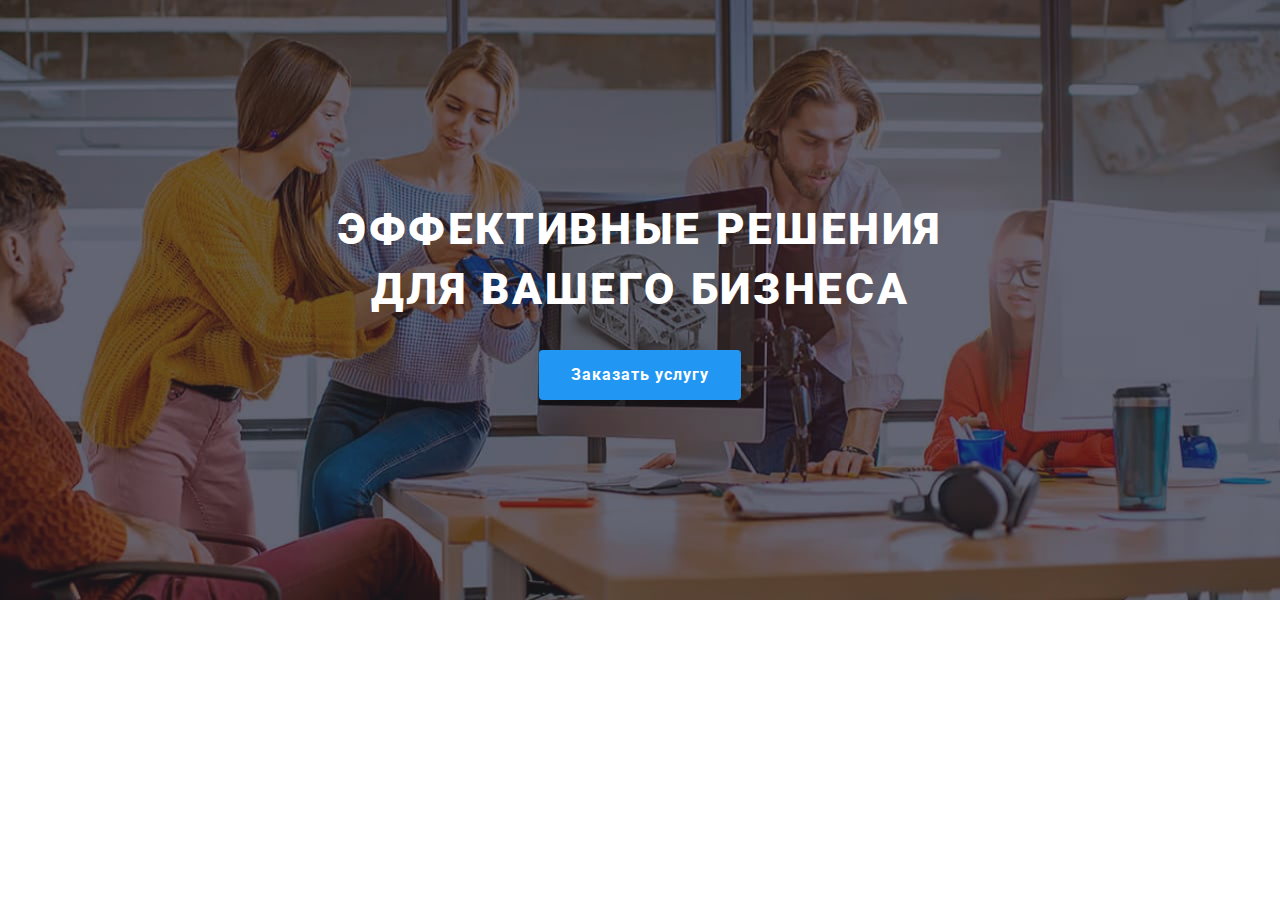
==== index.html @ 28ac63ce "completes adaptive hero coding and hero graphics" ====
<!DOCTYPE html>
<html lang="ru">
  <head>
    <meta charset="UTF-8" />
    <meta name="viewport" content="width=device-width, initial-scale=1.0" />
    <link rel="stylesheet" href="https://cdnjs.cloudflare.com/ajax/libs/modern-normalize/1.0.0/modern-normalize.min.css">
    <link rel="preconnect" href="https://fonts.gstatic.com">
    <link href="https://fonts.googleapis.com/css2?family=Raleway:wght@700&family=Roboto:wght@400;500;700;900&display=swap" rel="stylesheet"/>
    <link rel="stylesheet" href="https://cdnjs.cloudflare.com/ajax/libs/animate.css/4.1.1/animate.min.css" />
    <link rel="stylesheet" href="./css/main.min.css">
    <title>Главная</title>
  </head>
  <body>
    <!--Шапка сайта-->
<!--     <header class="header">
      <div class="container">
        <nav class="header__site-nav">
          <a class="logo-link link animate__bounceIn" href="./index.html" lang="en" aria-label="логотип кампании">Web<span
              class="header__logo">Studio</span>
          </a>
          <ul class="site-nav__list list">
            <li class="site-nav__item">
              <a class="site-nav__link link site-nav__link--current" href="./index.html">Студия</a>
            </li>
            <li class="site-nav__item">
              <a class="site-nav__link link" href="./portfolio.html">Портфолио</a>
            </li>
            <li class="site-nav__item">
              <a class="site-nav__link link" href="">Контакты</a>
            </li>
          </ul>
        </nav>
        <address class="header-address">
          <ul class="header-address__list list">
            <li class="header-address__item">
              <a class="header-address__link link" href="mailto:info@devstudio.com">
                <svg class="mail-icon" width="16px" height="12px">
                  <use href="./images/sprite.svg#icon-envelope"></use>
                </svg>
                info@devstudio.com
              </a>
            </li>
            <li class="header-address__item">
              <a class="header-address__link link" href="tel:+380961111111">
                <svg class="tel-icon" width="10px" height="16px">
                  <use href="./images/sprite.svg#icon-smartphone"></use>
                </svg>
                +38 096 111 11 11</a>
            </li>
          </ul>
        </address>
      </div>
    </header> -->
      <!--Уникальный контент-->
      <main>
        <!--Герой-->
          <section class="hero">
            <div class="container">
              <h1 class="hero__title">
                Эффективные решения для вашего бизнеса
              </h1>
              <button class="main__button" type="button" data-modal-open>Заказать услугу</button>
            </div>
          </section>
          <!--Наши особенности. Логический заголовок h2 потом убрать-->
<!--           <section class="our-features section">
          <div class="container">
            <h2 class="section__heading visually-hidden">Наши особенности</h2>
            <ul class="our-features-list list">
              <li class="our-features-list__item">
                <div class="our-features-list__icon">
                  <svg width="70px" height="70px">
                    <use href="./images/sprite.svg#icon-antenna"></use>
                </svg>
                </div>
                <h3 class="our-features-list__headline">
                  Внимание к деталям
                </h3>
                <p class="our-features-list__paragraph">
                  Идейные соображения, а также начало повседневной работы по формированию позиции.
                </p>
              </li>
              <li class="our-features-list__item">
                <div class="our-features-list__icon">
                  <svg width="70px" height="70px">
                    <use href="./images/sprite.svg#icon-clock"></use>
                </svg>
                </div>
                <h3 class="our-features-list__headline">
                  Пунктуальность
                </h3>
                <p class="our-features-list__paragraph">
                  Задача организации, в особенности же рамки и место обучения кадров влечет за собой.
                </p>
              </li>
              <li class="our-features-list__item">
                <div class="our-features-list__icon">
                  <svg width="70px" height="70px">
                    <use href="./images/sprite.svg#icon-diagram"></use>
                </svg>
                </div>
                <h3 class="our-features-list__headline">
                  Планирование
                </h3>
                <p class="our-features-list__paragraph">
                  Равным образом консультация с широким активом в значительной степени обуславливает.
                </p>
              </li>
              <li class="our-features-list__item">
                <div class="our-features-list__icon">
                  <svg width="70px" height="70px">
                    <use href="./images/sprite.svg#icon-astronaut"></use>
                </svg>
                </div>
                <h3 class="our-features-list__headline">
                  Современные технологии
                </h3>
                <p class="our-features-list__paragraph">
                  Значимость этих проблем настолько очевидна, что реализация плановых заданий.
                </p>
              </li>
            </ul>
          </div>
        </section> -->
        <!--Чем мы занимаеся-->
<!--         <section class="our-projects section">
          <div class="container">
            <h2 class="section__heading">
              Чем мы занимаемся
            </h2>
            <ul class="our-projects-list list">
              <li class="our-projects-list__item">
                <img class="our-projects-list__image img-responsive" src="./images/what-we-do/what-we-do-1.jpg"
                  alt="человек печатает на клавиатуре" width="370" height="294">
                  <h3 class="our-projects-list__headline">Десктопные приложения</h3>
              </li>
              <li class="our-projects-list__item">
                <img class="our-projects-list__image img-responsive" src="./images/what-we-do/what-we-do-2.jpg" alt="человек держит смартфон"
                  width="370" height="294">
                  <h3 class="our-projects-list__headline">Мобильные приложения</h3>
              </li>
              <li class="our-projects-list__item">
                <img class="our-projects-list__image img-responsive" src="./images/what-we-do/what-we-do-3.jpg" alt="человек держит планшет"
                  width="370" height="294">
                  <h3 class="our-projects-list__headline">Дизайнерские решения</h3>
              </li>
            </ul>
          </div>
        </section> -->
        <!--Наша команда-->
<!--         <section class="our-team section">
          <div class="container">
            <h2 class="section__heading">
              Наша команда
            </h2>
            <ul class="our-team-list list">
              <li class="our-team-list__item">
                <img class="our-team-list__image img-responsive" src="./images/our-team/img.jpg" alt="Первый член команды" width="270"
                  height="260">
                <h3 class="our-team-list__headline">
                  Игорь Демьяненко
                </h3>
                <p class="our-team-list__paragraph" lang="en">
                  Product Designer
                </p>
                <ul class="social-list list">
                  <li class="social-list__item">
                    <a class="social-list__link link" href="">
                      <svg class="social-list__image" width="20px" height="20px">
                      <use href="./images/sprite.svg#icon-instagram"></use>
                      </svg>
                    </a>
                  </li>
                  <li class="social-list__item">
                    <a class="social-list__link link" href="">
                      <svg class="social-list__image" width="20px" height="20px">
                        <use href="./images/sprite.svg#icon-twitter"></use>
                      </svg>
                    </a>
                  </li>
                  <li class="social-list__item">
                    <a class="social-list__link link" href="">
                      <svg class="social-list__image" width="20px" height="20px">
                        <use href="./images/sprite.svg#icon-facebook"></use>
                      </svg>
                    </a>
                  </li>
                  <li class="social-list__item">
                    <a class="social-list__link link" href="">
                      <svg class="social-list__image" width="20px" height="20px">
                        <use href="./images/sprite.svg#icon-linkedin"></use>
                      </svg>
                    </a>
                  </li>
                </ul>
              </li>
              <li class="our-team-list__item">
                <img class="our-team-list__image img-responsive" src="./images/our-team/img-1.jpg" alt="Второй член команды" width="270"
                  height="260">
                <h3 class="our-team-list__headline">
                  Ольга Репина
                </h3>
                <p class="our-team-list__paragraph" lang="en">
                  Frontend Developer
                </p>
                <ul class="social-list list">
                  <li class="social-list__item">
                    <a class="social-list__link link" href="">
                      <svg class="social-list__image" width="20px" height="20px">
                        <use href="./images/sprite.svg#icon-instagram"></use>
                      </svg>
                    </a>
                  </li>
                  <li class="social-list__item">
                    <a class="social-list__link link" href="">
                      <svg class="social-list__image" width="20px" height="20px">
                        <use href="./images/sprite.svg#icon-twitter"></use>
                      </svg>
                    </a>
                  </li>
                  <li class="social-list__item">
                    <a class="social-list__link link" href="">
                      <svg class="social-list__image" width="20px" height="20px">
                        <use href="./images/sprite.svg#icon-facebook"></use>
                      </svg>
                    </a>
                  </li>
                  <li class="social-list__item">
                    <a class="social-list__link link" href="">
                      <svg class="social-list__image" width="20px" height="20px">
                        <use href="./images/sprite.svg#icon-linkedin"></use>
                      </svg>
                    </a>
                  </li>
                </ul>
              </li>
              <li class="our-team-list__item">
                <img class="our-team-list__image img-responsive" src="./images/our-team/img-2.jpg" alt="Третий член команды" width="270"
                  height="260">
                <h3 class="our-team-list__headline">
                  Николай Тарасов
                </h3>
                <p class="our-team-list__paragraph" lang="en">
                  Marketing
                </p>
                <ul class="social-list list">
                  <li class="social-list__item">
                    <a class="social-list__link link" href="">
                      <svg class="social-list__image" width="20px" height="20px">
                        <use href="./images/sprite.svg#icon-instagram"></use>
                      </svg>
                    </a>
                  </li>
                  <li class="social-list__item">
                    <a class="social-list__link link" href="">
                      <svg class="social-list__image" width="20px" height="20px">
                        <use href="./images/sprite.svg#icon-twitter"></use>
                      </svg>
                    </a>
                  </li>
                  <li class="social-list__item">
                    <a class="social-list__link link" href="">
                      <svg class="social-list__image" width="20px" height="20px">
                        <use href="./images/sprite.svg#icon-facebook"></use>
                      </svg>
                    </a>
                  </li>
                  <li class="social-list__item">
                    <a class="social-list__link link" href="">
                      <svg class="social-list__image" width="20px" height="20px">
                        <use href="./images/sprite.svg#icon-linkedin"></use>
                      </svg>
                    </a>
                  </li>
                </ul>
              </li>
              <li class="our-team-list__item">
                <img class="our-team-list__image img-responsive" src="./images/our-team/img-3.jpg" alt="Четвертый член команды" width="270"
                  height="260">
                <h3 class="our-team-list__headline">
                  Михаил Ермаков
                </h3>
                <p class="our-team-list__paragraph" lang="en">
                  UI Designer
                </p>
                <ul class="social-list list">
                  <li class="social-list__item">
                    <a class="social-list__link link" href="">
                      <svg class="social-list__image" width="20px" height="20px">
                      <use href="./images/sprite.svg#icon-instagram"></use>
                      </svg>
                    </a>
                  </li>
                  <li class="social-list__item">
                    <a class="social-list__link link" href="">
                      <svg class="social-list__image" width="20px" height="20px">
                        <use href="./images/sprite.svg#icon-twitter"></use>
                      </svg>
                    </a>
                  </li>
                  <li class="social-list__item">
                    <a class="social-list__link link" href="">
                      <svg class="social-list__image" width="20px" height="20px">
                        <use href="./images/sprite.svg#icon-facebook"></use>
                      </svg>
                    </a>
                  </li>
                  <li class="social-list__item">
                    <a class="social-list__link link" href="">
                      <svg class="social-list__image" width="20px" height="20px">
                        <use href="./images/sprite.svg#icon-linkedin"></use>
                      </svg>
                    </a>
                  </li>
                </ul>
              </li>
            </ul>
          </div>
        </section> -->
        <!-- our-clients -->
<!--         <section class="our-clients section">
          <div class="container">
            <h2 class="section__heading">Постоянные клиенты</h2>
            <ul class="our-clients-list list">
            <li class="our-clients-list__item">
              <a class="our-clients-item__link link" href="">
                <svg class="our-clients-item__logo" width="44px" height="49px">
                  <use href="./images/sprite.svg#icon-logo-yaco"></use>
                </svg>
              </a>
            </li>
            <li class="our-clients-list__item">
              <a class="our-clients-item__link link" href="">
                <svg class="our-clients-item__logo" width="40px" height="52px">
                  <use href="./images/sprite.svg#icon-logo-company-tagline-here"></use>
                </svg>
              </a>
            </li>
            <li class="our-clients-list__item">
              <a class="our-clients-item__link link" href="">
                <svg class="our-clients-item__logo" width="41px" height="43px">
                  <use href="./images/sprite.svg#icon-logo-company"></use>
                </svg>
              </a>
            </li>
            <li class="our-clients-list__item">
              <a class="our-clients-item__link link" href="">
                <svg class="our-clients-item__logo" width="80px" height="42px">
                  <use href="./images/sprite.svg#icon-logo-foster-peters"></use>
                </svg>
              </a>
            </li>
            <li class="our-clients-item">
              <a class="our-clients-item__link link" href="">
                <svg class="our-clients-item__logo" width="59px" height="47px">
                  <use href="./images/sprite.svg#icon-logo-brand"></use>
                </svg>
              </a>
            </li>
            <li class="our-clients-item">
              <a class="our-clients-item__link link" href="">
                <svg class="our-clients-item__logo" width="88px" height="45px">
                  <use href="./images/sprite.svg#icon-logo-company-tag-line"></use>
                </svg>
              </a>
            </li>
            </ul>
          </div>
        </section> -->
      </main>
      <!--Подвал сайта-->
<!--       <footer class="footer">
        <div class="container">
          <div class="address-box">
            <a class="logo-link link" href="./" lang="en" aria-label="логотип кампании">Web<span class="footer__logo">Studio</span>
            </a>
            <address class="footer__address">
              <ul class="footer-list list">
                <li class="footer-list__item">
                  <a class="footer-list__link street link" href="https://goo.gl/maps/yxL3MHrEy7Q6VwSg8" target="_blank"
                    rel="noreferrer noopener">г. Киев, пр-т Леси Украинки,
                    26</a>
                </li>
                <li class="footer-list__item">
                  <a class="footer-list__link link" href="mailto:info@devstudio.com">info@devstudio.com</a>
                </li>
                <li class="footer-list__item">
                  <a class="footer-list__link link" href="tel:+380961111111">+38 096 111 11 11</a>
                </li>
              </ul>
            </address>
          </div>
          <div class="social-box">
            <p class="footer-paragraph">Присоединяйтесь</p>
            <ul class="social-list list">
              <li class="social-list__item">
                <a class="social-list__link link" href="">
                  <svg class="social-list__image" width="20px" height="20px">
                    <use href="./images/sprite.svg#icon-instagram"></use>
                  </svg>
                </a>
              </li>
              <li class="social-list__item">
                <a class="social-list__link link" href="">
                  <svg class="social-list__image" width="20px" height="20px">
                    <use href="./images/sprite.svg#icon-twitter"></use>
                  </svg>
                </a>
              </li>
              <li class="social-list__item">
                <a class="social-list__link link" href="">
                  <svg class="social-list__image" width="20px" height="20px">
                    <use href="./images/sprite.svg#icon-facebook"></use>
                  </svg>
                </a>
              </li>
              <li class="social-list__item">
                <a class="social-list__link link" href="">
                  <svg class="social-list__image" width="20px" height="20px">
                    <use href="./images/sprite.svg#icon-linkedin"></use>
                  </svg>
                </a>
              </li>
            </ul>
          </div>
          <form class="footer-form">
            <p class="footer-form__paragraph">Подпишитесь на рассылку</p>
            <div class="footer-box">
              <input type="email" name="email" id="subscription-email" class="footer-box__e-mail" placeholder="E-mail" autocomplete="off">
              <button type="submit" class="footer-box__button">Подписаться
                <svg class="footer-box__icon" width="24px" height="24px">
                  <use href="./images/sprite.svg#icon-icon-send"></use>
                </svg>
              </button>
            </div>
          </form>
        </div>
      </footer> -->
      <!-- positioned element -->
<!--       <div class="backdrop backdrop--is-hidden" data-modal>
        <div class="modal">
          <form class="modal-form js-speaker-form">
            <p class="modal-form__paragraph">Оставьте свои данные, мы вам перезвоним</p>
            <div class="modal-form__field">
              <label for="name">Имя</label>
              <input class="modal-form__input" type="text" name="name" id="name" autocomplete="off">
              <svg class="modal-form__icon" width="18px" height="18px">
                <use href="./images/sprite.svg#icon-person"></use>
              </svg>
            </div>
            <div class="modal-form__field">
              <label for="tel">Телефон</label>
              <input class="modal-form__input" type="tel" name="tel" id="tel" autocomplete="off">
              <svg class="modal-form__icon" width="18px" height="18px">
                <use href="./images/sprite.svg#icon-phone"></use>
              </svg>
            </div>
            <div class="modal-form__field">
              <label for="order-email">Почта</label>
              <input class="modal-form__input" type="email" name="email" id="order-email" autocomplete="off">
              <svg class="modal-form__icon" width="18px" height="18px">
                <use href="./images/sprite.svg#icon-email"></use>
              </svg>
            </div>
            <div class="modal-form__field">
              <label for="comment">Комментарий</label>
              <textarea class="modal-form__input" name="comment" id="comment" placeholder="Введите текст"></textarea>
            </div>
            <div class="modal-form__checkbox-field">
              <input class="modal-form__policy-field visually-hidden" type="checkbox" value="accept-policy" id="policy" name="policy">
              <label class="modal-form__policy-label" for="policy">Соглашаюсь с рассылкой и принимаю <a class="modal-form__policy-link link" href="">Условия договора</a>
              </label>
            </div>
            <button class="main__button" type="submit">Отправить</button>
          </form>
          <button type="button" class="modal__close-button" data-modal-close>
            <svg class="modal__close-icon" width="11px" height="11px">
              <use href="./images/sprite.svg#icon-close"></use>
            </svg>
          </button>
        </div>
      </div> -->
      <!-- js script -->
<!--       <script src="./js/modal.js"></script>
      <script src="./js/speaker.js"></script> -->
  </body>
</html>
---- css/main.min.css ----
.visually-hidden{position:absolute;width:1px;height:1px;margin:-1px;border:0;padding:0;white-space:nowrap;clip-path:inset(100%);clip:rect(0 0 0 0);overflow:hidden}body{background-color:#fff;color:#212121;font-family:Roboto,sans-serif;letter-spacing:0.03em}h1,h2,h3,h4,h5,h6{margin:0}p{margin:0}.list{list-style:none;margin:0;padding:0}.link{display:block;text-decoration:none;font-style:normal}.img-responsive{display:block}.container{min-width:320px;padding:0px 15px}@media screen and (min-width: 480px){.container{width:480px;margin:0 auto}}@media screen and (min-width: 768px){.container{width:768px}}@media screen and (min-width: 1200px){.container{width:1200px}}.section{padding-top:94px;padding-bottom:94px}.section__heading{text-align:center;font-weight:700;font-size:36px;line-height:1.16;margin-bottom:50px}.logo-link{font-family:Raleway,sans-serif;font-weight:700;font-size:26px;line-height:1.19;margin-right:93px;color:#2196f3}.social-list{display:flex;justify-content:space-between;padding-right:32px;padding-bottom:30px;padding-left:32px}.social-list__link{display:flex;width:44px;height:44px;align-items:center;justify-content:center;border-radius:50%;transition:250ms cubic-bezier(0.4, 0, 0.2, 1)}.social-list__link:hover,.social-list__link :focus{background-color:#2196f3}.social-list__image{width:20px;height:20px;fill:#afb1b8;transition:250ms cubic-bezier(0.4, 0, 0.2, 1)}.social-list__link:hover .social-list__image,.social-list__link:hover .social-list__image{fill:#fff}.main__button{border:transparent;border-radius:4px;padding:10px 32px;min-width:200px;box-shadow:0px 4px 4px rgba(0,0,0,0.15);background-color:#2196f3;color:#fff;font-style:normal;font-weight:700;font-size:16px;line-height:1.88;letter-spacing:0.06em}.backdrop{position:fixed;top:0;left:0;width:100%;height:100%;background:rgba(0,0,0,0.2);transition:250ms cubic-bezier(0.4, 0, 0.2, 1)}.backdrop--is-hidden{opacity:0;pointer-events:none}.modal{position:absolute;top:50%;left:50%;transform-origin:top right;transform:translate(-50%, -50%) scale(1) rotate(360deg);max-height:581px;box-shadow:0px 1px 3px rgba(0,0,0,0.12),0px 1px 1px rgba(0,0,0,0.14),0px 2px 1px rgba(0,0,0,0.2);border-radius:4px;background-color:#fff;display:flex;align-items:flex-start;justify-content:flex-end;transition:250ms cubic-bezier(0.4, 0, 0.2, 1)}.backdrop--is-hidden .modal{transform:translate(-50%, -50%) scale(0.3)}.modal__close-button{width:30px;height:30px;border-radius:50%;border:1px solid rgba(0,0,0,0.1);background-color:#fff;padding:5px;margin-top:7px;margin-right:8px;position:absolute}.modal-form{padding:40px;text-align:center}.modal-form__paragraph{width:448px;font-weight:700;font-size:20px;line-height:1.15;margin-bottom:12px}.modal-form__field{position:relative;display:flex;flex-direction:column;margin-bottom:10px;font-size:12px;line-height:1.17;letter-spacing:0.01em;color:#757575;text-align:left}.modal-form__field textarea{width:448px;height:127px}.modal-form__field label{margin-bottom:4px}.modal-form__icon{position:absolute;bottom:0;left:0;transform:translateY(-12px) translateX(12px)}.modal-form__input:focus-within+.modal-form__icon,.modal-form__input:hover+.modal-form__icon{fill:#2196f3;transition:250ms cubic-bezier(0.4, 0, 0.2, 1)}.modal-form__input{border:1px solid rgba(33,33,33,0.2);border-radius:4px;resize:none;min-height:40px;font-size:14px;line-height:1.14;letter-spacing:0.01em;padding:12px 12px;padding-left:42px;outline:none}.modal-form__input:focus-within,.modal-form__input:hover{border:1px solid #2196f3;transition:250ms cubic-bezier(0.4, 0, 0.2, 1)}.modal-form__input:last-child{padding:12px 16px}.modal-form__policy-link{font-size:14px;line-height:1.71;color:#2196f3;text-decoration:underline;text-decoration-skip-ink:none;display:inline-block}.modal-form__checkbox-field{margin-bottom:30px}.modal-form__checkbox-field label{font-size:14px;line-height:1.71px;letter-spacing:0.03em;color:#757575}.modal__close-button{transition:250ms cubic-bezier(0.4, 0, 0.2, 1)}.modal__close-button:hover,.modal__close-button:focus{fill:#2196f3}.modal-form__policy-label::before{content:"";display:inline-block;width:16px;height:15px;margin-right:7px;border:2px solid #212121;border-radius:4px;transition:250ms cubic-bezier(0.4, 0, 0.2, 1)}.modal-form__policy-field:checked+.modal-form__policy-label::before{background-image:url(../images/modal/tick-icon.svg);background-color:#2196f3;border-color:#2196f3}.header{border-bottom:1px solid #ececec}.header .container,.header__site-nav{display:flex;align-items:center}.header__logo{color:#000000}.site-nav{display:flex;align-items:center}.site-nav__list{display:flex;align-items:center}.site-nav__item:not(:last-child){margin-right:50px;position:relative}.site-nav__link{padding-top:32px;padding-bottom:32px;color:#212121;font-weight:500;font-size:14px;line-height:1.14;letter-spacing:0.02em;transition:250ms cubic-bezier(0.4, 0, 0.2, 1)}.site-nav__link:hover,.site-nav__link:focus{color:#2196f3}.site-nav__link--current{color:#2196f3}.site-nav__link--current::after{position:absolute;bottom:-1px;display:flex;content:"";width:100%;height:4px;background-color:#2196f3;border-radius:2px}.header-address{margin-left:auto}.header-address__list{display:flex;align-items:center}.header-address__item:not(:last-child){margin-right:50px}.header-address__link{padding-top:32px;padding-bottom:32px;display:flex;align-items:center;color:#757575;font-weight:500;font-size:14px;line-height:1.14;letter-spacing:0.02em;transition:250ms cubic-bezier(0.4, 0, 0.2, 1)}.header-address__link:hover,.header-address__link:focus{color:#2196f3}.mail-icon{width:16px;height:12px;margin-right:10px;fill:currentColor}.tel-icon{width:10px;height:16px;margin-right:10px;fill:currentColor}.footer{background-color:#2f303a;padding:60px 0px}.footer>.container{display:flex;align-items:baseline}.footer__logo{color:#fff}.footer .logo-link{color:#2196f3;margin-bottom:20px}.footer-list{margin-right:70px}.footer-list__item{color:#fff}.footer-list__item:not(:last-child){margin-bottom:9px}.footer-list__link{color:rgba(255,255,255,0.6);font-size:14px;line-height:1.71;transition:250ms cubic-bezier(0.4, 0, 0.2, 1)}.footer-list__link.street{color:#fff}.footer-list__link:hover,.footer-list__link:focus{color:#2196f3}.footer-paragraph{font-weight:700;font-size:14px;line-height:1.14;text-transform:uppercase;margin-bottom:20px;color:#fff}.footer-box{display:flex;flex-direction:row}.footer-box__e-mail{line-height:1.25;letter-spacing:0.03em;width:358px;padding-top:15px;padding-bottom:15px;padding-left:16px;border:1px solid rgba(255,255,255,0.3);border-radius:4px;background-color:transparent;margin-right:12px}.footer-box__button{display:inline-flex;align-items:center;font-weight:bold;font-size:16px;line-height:1.88;text-align:center;letter-spacing:0.06em;color:#fff;background-color:#2196f3;box-shadow:0px 4px 4px rgba(0,0,0,0.15);border-radius:4px;border:1px solid transparent;padding:10px 28px}.footer-box__icon{margin-left:10px}.footer-form input[placeholder="E-mail"],.footer-form input::placeholder{font-weight:400;font-size:16px;color:rgba(255,255,255,0.6)}.footer-form__paragraph{font-weight:700;font-size:14px;line-height:1.14;text-transform:uppercase;color:#fff;margin-bottom:20px}.social-box .social-list{padding:0;margin-right:93px}.social-box .social-list .social-list__image{fill:#fff}.social-list__link{background-color:rgba(255,255,255,0.1);transition:250ms cubic-bezier(0.4, 0, 0.2, 1)}.social-list__link:hover,.social-list__link:focus{background-color:#2196f3}.social-list__item:not(:last-child){margin-right:10px}.hero{text-align:center;background-color:#fff;background-repeat:no-repeat;background-position:center top}.hero__title{margin:auto;margin-bottom:30px;color:#fff;font-weight:900;letter-spacing:0.06em;text-transform:uppercase}@media screen and (min-width: 320px) and (max-width: 1200px){.hero{padding-top:118px;padding-bottom:118px}.hero__title{font-size:26px;line-height:1.62;max-width:360px}}@media screen and (min-width: 320px) and (max-width: 768px){.hero{background-image:linear-gradient(rgba(47,48,58,0.4), rgba(47,48,58,0.4)),url("../images/hero/hero-mobile.jpg");background-size:480px 400px}}@media screen and (min-device-pixel-ratio: 2) and (min-width: 320px) and (max-width: 768px), screen and (min-resolution: 192dpi) and (min-width: 320px) and (max-width: 768px), screen and (min-resolution: 2dppx) and (min-width: 320px) and (max-width: 768px){.hero{background-image:linear-gradient(rgba(47,48,58,0.4), rgba(47,48,58,0.4)),url("../images/hero/hero-mobile@2x.jpg")}}@media screen and (min-width: 768px){.hero{background-image:linear-gradient(rgba(47,48,58,0.4), rgba(47,48,58,0.4)),url("../images/hero/hero-tablet.jpg");background-size:768px 400px}}@media screen and (min-device-pixel-ratio: 2) and (min-width: 768px), screen and (min-resolution: 192dpi) and (min-width: 768px), screen and (min-resolution: 2dppx) and (min-width: 768px){.hero{background-image:linear-gradient(rgba(47,48,58,0.4), rgba(47,48,58,0.4)),url("../images/hero/hero-tablet@2x.jpg")}}@media screen and (min-width: 1200px){.hero{background-image:linear-gradient(rgba(47,48,58,0.4), rgba(47,48,58,0.4)),url("../images/hero/hero-desktop.jpg");background-size:1600px 600px}}@media screen and (min-device-pixel-ratio: 2) and (min-width: 1200px), screen and (min-resolution: 192dpi) and (min-width: 1200px), screen and (min-resolution: 2dppx) and (min-width: 1200px){.hero{background-image:linear-gradient(rgba(47,48,58,0.4), rgba(47,48,58,0.4)),url("../images/hero/hero-desktop@2x.jpg")}}@media screen and (min-width: 1200px){.hero{padding-top:200px;padding-bottom:200px}.hero__title{font-size:44px;line-height:1.36;max-width:696px}}.our-features{padding-bottom:0px}.our-features-list{display:flex}.our-features-list__headline{font-weight:700;font-size:14px;line-height:1.14;text-transform:uppercase;margin-bottom:10px}.our-features-list__paragraph{color:#757575;font-size:14px;line-height:1.71}.our-features-list__item{flex-basis:calc(100% / 3)}.our-features-list__item:not(:last-child){margin-right:30px}.our-features-list__icon{margin-bottom:30px;padding:25px 100px;background-color:#f5f4fa;border-radius:4px}.our-projects-list{display:flex}.our-projects-list__image{flex-basis:calc(100% / 3)}.our-projects-list__item{position:relative}.our-projects-list__item:not(:nth-child(3n)){margin-right:30px}.our-projects-list__headline{font-weight:700;font-size:14px;line-height:1.14;text-transform:uppercase;color:#fff;position:absolute;bottom:0;background-color:rgba(47,48,58,0.8);width:370px;padding-top:27px;padding-bottom:27px;text-align:center}.our-team.section{background-color:#f5f4fa}.our-team-list{display:flex}.our-team-list__headline{text-align:center;margin-bottom:10px;font-weight:500;font-size:16px;line-height:1.19}.our-team-list__item{box-shadow:0px 1px 3px rgba(0,0,0,0.12),0px 1px 1px rgba(0,0,0,0.14),0px 2px 1px rgba(0,0,0,0.2);border-radius:0px 0px 4px 4px;background-color:#fff}.our-team-list__item:not(:nth-child(4n)){margin-right:30px;width:270px}.our-team-list__image{width:270px;margin-bottom:30px}.our-team-list__paragraph{text-align:center;margin-bottom:30px;font-size:16px;line-height:1.19}.our-clients-list{display:flex;justify-content:space-between}.our-clients-item__link{display:flex;width:170px;height:90px;justify-content:center;align-items:center;color:#afb1b8;border:1px solid #afb1b8;border-radius:4px;transition:250ms cubic-bezier(0.4, 0, 0.2, 1)}.our-clients-item__link:hover,.our-clients-item__link:focus{fill:#2196f3;border-color:#2196f3}.our-clients-item__logo{display:block;fill:currentColor;transition:250ms cubic-bezier(0.4, 0, 0.2, 1)}.our-clients-item__link:hover .our-clients-item__logo,.our-clients-item__link:focus .our-clients-item__logo{fill:#2196f3;border-color:#2196f3}
/*# sourceMappingURL=main.min.css.map */
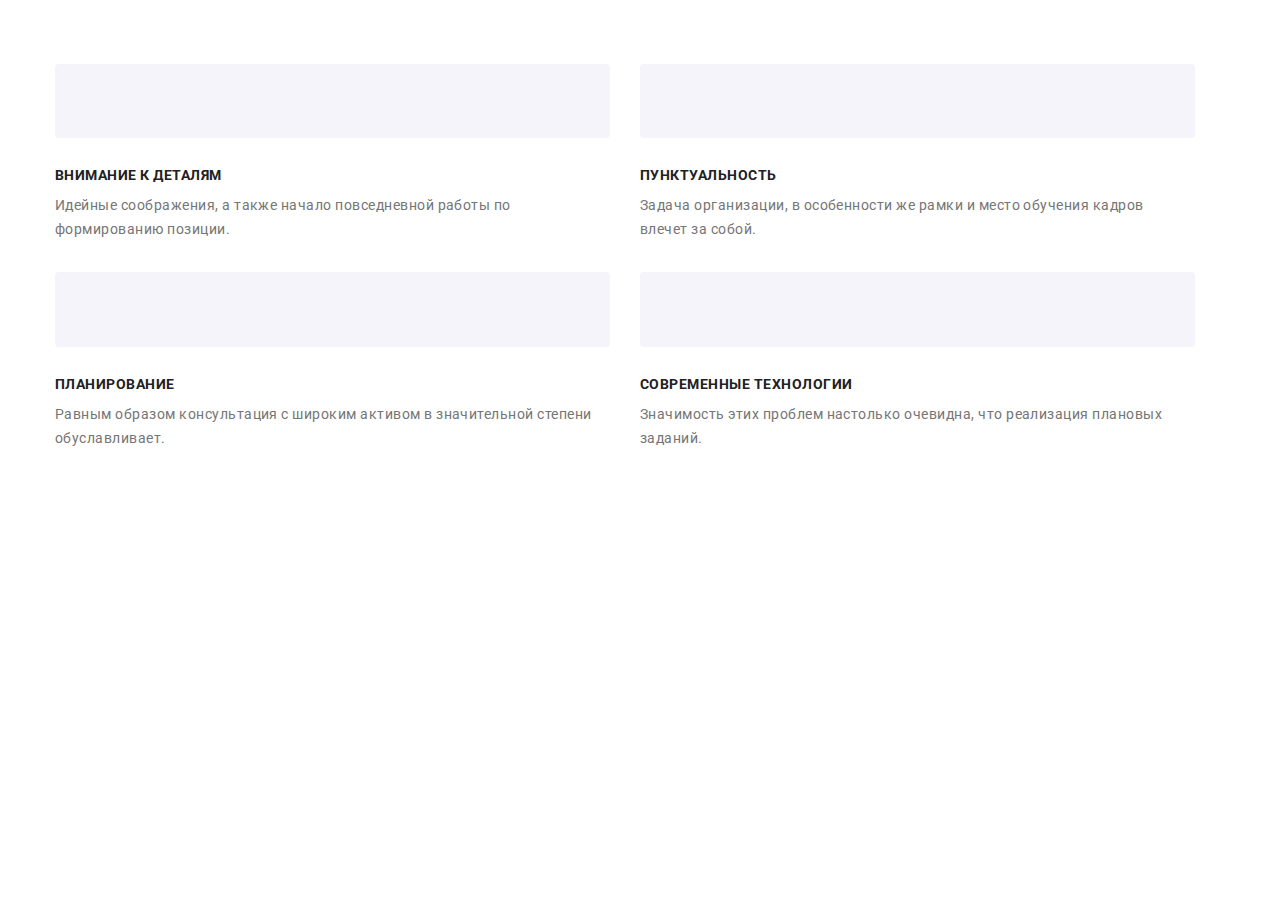
==== commit 03eae04b: "completes our-features mobile and tablet" ====
--- a/index.html
+++ b/index.html
@@ -54,16 +54,16 @@
       <!--Уникальный контент-->
       <main>
         <!--Герой-->
-          <section class="hero">
+<!--           <section class="hero">
             <div class="container">
               <h1 class="hero__title">
                 Эффективные решения для вашего бизнеса
               </h1>
               <button class="main__button" type="button" data-modal-open>Заказать услугу</button>
             </div>
-          </section>
+          </section> -->
           <!--Наши особенности. Логический заголовок h2 потом убрать-->
-<!--           <section class="our-features section">
+          <section class="our-features section">
           <div class="container">
             <h2 class="section__heading visually-hidden">Наши особенности</h2>
             <ul class="our-features-list list">
@@ -121,7 +121,7 @@
               </li>
             </ul>
           </div>
-        </section> -->
+        </section>
         <!--Чем мы занимаеся-->
 <!--         <section class="our-projects section">
           <div class="container">
--- a/css/main.min.css
+++ b/css/main.min.css
@@ -1,2 +1,2 @@
-.visually-hidden{position:absolute;width:1px;height:1px;margin:-1px;border:0;padding:0;white-space:nowrap;clip-path:inset(100%);clip:rect(0 0 0 0);overflow:hidden}body{background-color:#fff;color:#212121;font-family:Roboto,sans-serif;letter-spacing:0.03em}h1,h2,h3,h4,h5,h6{margin:0}p{margin:0}.list{list-style:none;margin:0;padding:0}.link{display:block;text-decoration:none;font-style:normal}.img-responsive{display:block}.container{min-width:320px;padding:0px 15px}@media screen and (min-width: 480px){.container{width:480px;margin:0 auto}}@media screen and (min-width: 768px){.container{width:768px}}@media screen and (min-width: 1200px){.container{width:1200px}}.section{padding-top:94px;padding-bottom:94px}.section__heading{text-align:center;font-weight:700;font-size:36px;line-height:1.16;margin-bottom:50px}.logo-link{font-family:Raleway,sans-serif;font-weight:700;font-size:26px;line-height:1.19;margin-right:93px;color:#2196f3}.social-list{display:flex;justify-content:space-between;padding-right:32px;padding-bottom:30px;padding-left:32px}.social-list__link{display:flex;width:44px;height:44px;align-items:center;justify-content:center;border-radius:50%;transition:250ms cubic-bezier(0.4, 0, 0.2, 1)}.social-list__link:hover,.social-list__link :focus{background-color:#2196f3}.social-list__image{width:20px;height:20px;fill:#afb1b8;transition:250ms cubic-bezier(0.4, 0, 0.2, 1)}.social-list__link:hover .social-list__image,.social-list__link:hover .social-list__image{fill:#fff}.main__button{border:transparent;border-radius:4px;padding:10px 32px;min-width:200px;box-shadow:0px 4px 4px rgba(0,0,0,0.15);background-color:#2196f3;color:#fff;font-style:normal;font-weight:700;font-size:16px;line-height:1.88;letter-spacing:0.06em}.backdrop{position:fixed;top:0;left:0;width:100%;height:100%;background:rgba(0,0,0,0.2);transition:250ms cubic-bezier(0.4, 0, 0.2, 1)}.backdrop--is-hidden{opacity:0;pointer-events:none}.modal{position:absolute;top:50%;left:50%;transform-origin:top right;transform:translate(-50%, -50%) scale(1) rotate(360deg);max-height:581px;box-shadow:0px 1px 3px rgba(0,0,0,0.12),0px 1px 1px rgba(0,0,0,0.14),0px 2px 1px rgba(0,0,0,0.2);border-radius:4px;background-color:#fff;display:flex;align-items:flex-start;justify-content:flex-end;transition:250ms cubic-bezier(0.4, 0, 0.2, 1)}.backdrop--is-hidden .modal{transform:translate(-50%, -50%) scale(0.3)}.modal__close-button{width:30px;height:30px;border-radius:50%;border:1px solid rgba(0,0,0,0.1);background-color:#fff;padding:5px;margin-top:7px;margin-right:8px;position:absolute}.modal-form{padding:40px;text-align:center}.modal-form__paragraph{width:448px;font-weight:700;font-size:20px;line-height:1.15;margin-bottom:12px}.modal-form__field{position:relative;display:flex;flex-direction:column;margin-bottom:10px;font-size:12px;line-height:1.17;letter-spacing:0.01em;color:#757575;text-align:left}.modal-form__field textarea{width:448px;height:127px}.modal-form__field label{margin-bottom:4px}.modal-form__icon{position:absolute;bottom:0;left:0;transform:translateY(-12px) translateX(12px)}.modal-form__input:focus-within+.modal-form__icon,.modal-form__input:hover+.modal-form__icon{fill:#2196f3;transition:250ms cubic-bezier(0.4, 0, 0.2, 1)}.modal-form__input{border:1px solid rgba(33,33,33,0.2);border-radius:4px;resize:none;min-height:40px;font-size:14px;line-height:1.14;letter-spacing:0.01em;padding:12px 12px;padding-left:42px;outline:none}.modal-form__input:focus-within,.modal-form__input:hover{border:1px solid #2196f3;transition:250ms cubic-bezier(0.4, 0, 0.2, 1)}.modal-form__input:last-child{padding:12px 16px}.modal-form__policy-link{font-size:14px;line-height:1.71;color:#2196f3;text-decoration:underline;text-decoration-skip-ink:none;display:inline-block}.modal-form__checkbox-field{margin-bottom:30px}.modal-form__checkbox-field label{font-size:14px;line-height:1.71px;letter-spacing:0.03em;color:#757575}.modal__close-button{transition:250ms cubic-bezier(0.4, 0, 0.2, 1)}.modal__close-button:hover,.modal__close-button:focus{fill:#2196f3}.modal-form__policy-label::before{content:"";display:inline-block;width:16px;height:15px;margin-right:7px;border:2px solid #212121;border-radius:4px;transition:250ms cubic-bezier(0.4, 0, 0.2, 1)}.modal-form__policy-field:checked+.modal-form__policy-label::before{background-image:url(../images/modal/tick-icon.svg);background-color:#2196f3;border-color:#2196f3}.header{border-bottom:1px solid #ececec}.header .container,.header__site-nav{display:flex;align-items:center}.header__logo{color:#000000}.site-nav{display:flex;align-items:center}.site-nav__list{display:flex;align-items:center}.site-nav__item:not(:last-child){margin-right:50px;position:relative}.site-nav__link{padding-top:32px;padding-bottom:32px;color:#212121;font-weight:500;font-size:14px;line-height:1.14;letter-spacing:0.02em;transition:250ms cubic-bezier(0.4, 0, 0.2, 1)}.site-nav__link:hover,.site-nav__link:focus{color:#2196f3}.site-nav__link--current{color:#2196f3}.site-nav__link--current::after{position:absolute;bottom:-1px;display:flex;content:"";width:100%;height:4px;background-color:#2196f3;border-radius:2px}.header-address{margin-left:auto}.header-address__list{display:flex;align-items:center}.header-address__item:not(:last-child){margin-right:50px}.header-address__link{padding-top:32px;padding-bottom:32px;display:flex;align-items:center;color:#757575;font-weight:500;font-size:14px;line-height:1.14;letter-spacing:0.02em;transition:250ms cubic-bezier(0.4, 0, 0.2, 1)}.header-address__link:hover,.header-address__link:focus{color:#2196f3}.mail-icon{width:16px;height:12px;margin-right:10px;fill:currentColor}.tel-icon{width:10px;height:16px;margin-right:10px;fill:currentColor}.footer{background-color:#2f303a;padding:60px 0px}.footer>.container{display:flex;align-items:baseline}.footer__logo{color:#fff}.footer .logo-link{color:#2196f3;margin-bottom:20px}.footer-list{margin-right:70px}.footer-list__item{color:#fff}.footer-list__item:not(:last-child){margin-bottom:9px}.footer-list__link{color:rgba(255,255,255,0.6);font-size:14px;line-height:1.71;transition:250ms cubic-bezier(0.4, 0, 0.2, 1)}.footer-list__link.street{color:#fff}.footer-list__link:hover,.footer-list__link:focus{color:#2196f3}.footer-paragraph{font-weight:700;font-size:14px;line-height:1.14;text-transform:uppercase;margin-bottom:20px;color:#fff}.footer-box{display:flex;flex-direction:row}.footer-box__e-mail{line-height:1.25;letter-spacing:0.03em;width:358px;padding-top:15px;padding-bottom:15px;padding-left:16px;border:1px solid rgba(255,255,255,0.3);border-radius:4px;background-color:transparent;margin-right:12px}.footer-box__button{display:inline-flex;align-items:center;font-weight:bold;font-size:16px;line-height:1.88;text-align:center;letter-spacing:0.06em;color:#fff;background-color:#2196f3;box-shadow:0px 4px 4px rgba(0,0,0,0.15);border-radius:4px;border:1px solid transparent;padding:10px 28px}.footer-box__icon{margin-left:10px}.footer-form input[placeholder="E-mail"],.footer-form input::placeholder{font-weight:400;font-size:16px;color:rgba(255,255,255,0.6)}.footer-form__paragraph{font-weight:700;font-size:14px;line-height:1.14;text-transform:uppercase;color:#fff;margin-bottom:20px}.social-box .social-list{padding:0;margin-right:93px}.social-box .social-list .social-list__image{fill:#fff}.social-list__link{background-color:rgba(255,255,255,0.1);transition:250ms cubic-bezier(0.4, 0, 0.2, 1)}.social-list__link:hover,.social-list__link:focus{background-color:#2196f3}.social-list__item:not(:last-child){margin-right:10px}.hero{text-align:center;background-color:#fff;background-repeat:no-repeat;background-position:center top}.hero__title{margin:auto;margin-bottom:30px;color:#fff;font-weight:900;letter-spacing:0.06em;text-transform:uppercase}@media screen and (min-width: 320px) and (max-width: 1200px){.hero{padding-top:118px;padding-bottom:118px}.hero__title{font-size:26px;line-height:1.62;max-width:360px}}@media screen and (min-width: 320px) and (max-width: 768px){.hero{background-image:linear-gradient(rgba(47,48,58,0.4), rgba(47,48,58,0.4)),url("../images/hero/hero-mobile.jpg");background-size:480px 400px}}@media screen and (min-device-pixel-ratio: 2) and (min-width: 320px) and (max-width: 768px), screen and (min-resolution: 192dpi) and (min-width: 320px) and (max-width: 768px), screen and (min-resolution: 2dppx) and (min-width: 320px) and (max-width: 768px){.hero{background-image:linear-gradient(rgba(47,48,58,0.4), rgba(47,48,58,0.4)),url("../images/hero/hero-mobile@2x.jpg")}}@media screen and (min-width: 768px){.hero{background-image:linear-gradient(rgba(47,48,58,0.4), rgba(47,48,58,0.4)),url("../images/hero/hero-tablet.jpg");background-size:768px 400px}}@media screen and (min-device-pixel-ratio: 2) and (min-width: 768px), screen and (min-resolution: 192dpi) and (min-width: 768px), screen and (min-resolution: 2dppx) and (min-width: 768px){.hero{background-image:linear-gradient(rgba(47,48,58,0.4), rgba(47,48,58,0.4)),url("../images/hero/hero-tablet@2x.jpg")}}@media screen and (min-width: 1200px){.hero{background-image:linear-gradient(rgba(47,48,58,0.4), rgba(47,48,58,0.4)),url("../images/hero/hero-desktop.jpg");background-size:1600px 600px}}@media screen and (min-device-pixel-ratio: 2) and (min-width: 1200px), screen and (min-resolution: 192dpi) and (min-width: 1200px), screen and (min-resolution: 2dppx) and (min-width: 1200px){.hero{background-image:linear-gradient(rgba(47,48,58,0.4), rgba(47,48,58,0.4)),url("../images/hero/hero-desktop@2x.jpg")}}@media screen and (min-width: 1200px){.hero{padding-top:200px;padding-bottom:200px}.hero__title{font-size:44px;line-height:1.36;max-width:696px}}.our-features{padding-bottom:0px}.our-features-list{display:flex}.our-features-list__headline{font-weight:700;font-size:14px;line-height:1.14;text-transform:uppercase;margin-bottom:10px}.our-features-list__paragraph{color:#757575;font-size:14px;line-height:1.71}.our-features-list__item{flex-basis:calc(100% / 3)}.our-features-list__item:not(:last-child){margin-right:30px}.our-features-list__icon{margin-bottom:30px;padding:25px 100px;background-color:#f5f4fa;border-radius:4px}.our-projects-list{display:flex}.our-projects-list__image{flex-basis:calc(100% / 3)}.our-projects-list__item{position:relative}.our-projects-list__item:not(:nth-child(3n)){margin-right:30px}.our-projects-list__headline{font-weight:700;font-size:14px;line-height:1.14;text-transform:uppercase;color:#fff;position:absolute;bottom:0;background-color:rgba(47,48,58,0.8);width:370px;padding-top:27px;padding-bottom:27px;text-align:center}.our-team.section{background-color:#f5f4fa}.our-team-list{display:flex}.our-team-list__headline{text-align:center;margin-bottom:10px;font-weight:500;font-size:16px;line-height:1.19}.our-team-list__item{box-shadow:0px 1px 3px rgba(0,0,0,0.12),0px 1px 1px rgba(0,0,0,0.14),0px 2px 1px rgba(0,0,0,0.2);border-radius:0px 0px 4px 4px;background-color:#fff}.our-team-list__item:not(:nth-child(4n)){margin-right:30px;width:270px}.our-team-list__image{width:270px;margin-bottom:30px}.our-team-list__paragraph{text-align:center;margin-bottom:30px;font-size:16px;line-height:1.19}.our-clients-list{display:flex;justify-content:space-between}.our-clients-item__link{display:flex;width:170px;height:90px;justify-content:center;align-items:center;color:#afb1b8;border:1px solid #afb1b8;border-radius:4px;transition:250ms cubic-bezier(0.4, 0, 0.2, 1)}.our-clients-item__link:hover,.our-clients-item__link:focus{fill:#2196f3;border-color:#2196f3}.our-clients-item__logo{display:block;fill:currentColor;transition:250ms cubic-bezier(0.4, 0, 0.2, 1)}.our-clients-item__link:hover .our-clients-item__logo,.our-clients-item__link:focus .our-clients-item__logo{fill:#2196f3;border-color:#2196f3}
+.visually-hidden{position:absolute;width:1px;height:1px;margin:-1px;border:0;padding:0;white-space:nowrap;clip-path:inset(100%);clip:rect(0 0 0 0);overflow:hidden}body{background-color:#fff;color:#212121;font-family:Roboto,sans-serif;letter-spacing:0.03em}h1,h2,h3,h4,h5,h6{margin:0}p{margin:0}.list{list-style:none;margin:0;padding:0}.link{display:block;text-decoration:none;font-style:normal}.img-responsive{display:block}.container{min-width:320px;padding:0px 15px}@media screen and (min-width: 480px){.container{width:480px;margin:0 auto}}@media screen and (min-width: 768px){.container{width:768px}}@media screen and (min-width: 1200px){.container{width:1200px}}.section{padding-top:60px;padding-bottom:60px}.section__heading{text-align:center;font-weight:700;line-height:1.16;margin-bottom:30px;font-size:28px}@media screen and (min-width: 1200px){.section{padding-top:94px;padding-bottom:94px}.section__heading{font-size:36px;margin-bottom:50px}}.logo-link{font-family:Raleway,sans-serif;font-weight:700;font-size:26px;line-height:1.19;margin-right:93px;color:#2196f3}.social-list{display:flex;justify-content:space-between;padding-right:32px;padding-bottom:30px;padding-left:32px}.social-list__link{display:flex;width:44px;height:44px;align-items:center;justify-content:center;border-radius:50%;transition:250ms cubic-bezier(0.4, 0, 0.2, 1)}.social-list__link:hover,.social-list__link :focus{background-color:#2196f3}.social-list__image{width:20px;height:20px;fill:#afb1b8;transition:250ms cubic-bezier(0.4, 0, 0.2, 1)}.social-list__link:hover .social-list__image,.social-list__link:hover .social-list__image{fill:#fff}.main__button{border:transparent;border-radius:4px;padding:10px 32px;min-width:200px;box-shadow:0px 4px 4px rgba(0,0,0,0.15);background-color:#2196f3;color:#fff;font-style:normal;font-weight:700;font-size:16px;line-height:1.88;letter-spacing:0.06em}.backdrop{position:fixed;top:0;left:0;width:100%;height:100%;background:rgba(0,0,0,0.2);transition:250ms cubic-bezier(0.4, 0, 0.2, 1)}.backdrop--is-hidden{opacity:0;pointer-events:none}.modal{position:absolute;top:50%;left:50%;transform-origin:top right;transform:translate(-50%, -50%) scale(1) rotate(360deg);max-height:581px;box-shadow:0px 1px 3px rgba(0,0,0,0.12),0px 1px 1px rgba(0,0,0,0.14),0px 2px 1px rgba(0,0,0,0.2);border-radius:4px;background-color:#fff;display:flex;align-items:flex-start;justify-content:flex-end;transition:250ms cubic-bezier(0.4, 0, 0.2, 1)}.backdrop--is-hidden .modal{transform:translate(-50%, -50%) scale(0.3)}.modal__close-button{width:30px;height:30px;border-radius:50%;border:1px solid rgba(0,0,0,0.1);background-color:#fff;padding:5px;margin-top:7px;margin-right:8px;position:absolute}.modal-form{padding:40px;text-align:center}.modal-form__paragraph{width:448px;font-weight:700;font-size:20px;line-height:1.15;margin-bottom:12px}.modal-form__field{position:relative;display:flex;flex-direction:column;margin-bottom:10px;font-size:12px;line-height:1.17;letter-spacing:0.01em;color:#757575;text-align:left}.modal-form__field textarea{width:448px;height:127px}.modal-form__field label{margin-bottom:4px}.modal-form__icon{position:absolute;bottom:0;left:0;transform:translateY(-12px) translateX(12px)}.modal-form__input:focus-within+.modal-form__icon,.modal-form__input:hover+.modal-form__icon{fill:#2196f3;transition:250ms cubic-bezier(0.4, 0, 0.2, 1)}.modal-form__input{border:1px solid rgba(33,33,33,0.2);border-radius:4px;resize:none;min-height:40px;font-size:14px;line-height:1.14;letter-spacing:0.01em;padding:12px 12px;padding-left:42px;outline:none}.modal-form__input:focus-within,.modal-form__input:hover{border:1px solid #2196f3;transition:250ms cubic-bezier(0.4, 0, 0.2, 1)}.modal-form__input:last-child{padding:12px 16px}.modal-form__policy-link{font-size:14px;line-height:1.71;color:#2196f3;text-decoration:underline;text-decoration-skip-ink:none;display:inline-block}.modal-form__checkbox-field{margin-bottom:30px}.modal-form__checkbox-field label{font-size:14px;line-height:1.71px;letter-spacing:0.03em;color:#757575}.modal__close-button{transition:250ms cubic-bezier(0.4, 0, 0.2, 1)}.modal__close-button:hover,.modal__close-button:focus{fill:#2196f3}.modal-form__policy-label::before{content:"";display:inline-block;width:16px;height:15px;margin-right:7px;border:2px solid #212121;border-radius:4px;transition:250ms cubic-bezier(0.4, 0, 0.2, 1)}.modal-form__policy-field:checked+.modal-form__policy-label::before{background-image:url(../images/modal/tick-icon.svg);background-color:#2196f3;border-color:#2196f3}.header{border-bottom:1px solid #ececec}.header .container,.header__site-nav{display:flex;align-items:center}.header__logo{color:#000000}.site-nav{display:flex;align-items:center}.site-nav__list{display:flex;align-items:center}.site-nav__item:not(:last-child){margin-right:50px;position:relative}.site-nav__link{padding-top:32px;padding-bottom:32px;color:#212121;font-weight:500;font-size:14px;line-height:1.14;letter-spacing:0.02em;transition:250ms cubic-bezier(0.4, 0, 0.2, 1)}.site-nav__link:hover,.site-nav__link:focus{color:#2196f3}.site-nav__link--current{color:#2196f3}.site-nav__link--current::after{position:absolute;bottom:-1px;display:flex;content:"";width:100%;height:4px;background-color:#2196f3;border-radius:2px}.header-address{margin-left:auto}.header-address__list{display:flex;align-items:center}.header-address__item:not(:last-child){margin-right:50px}.header-address__link{padding-top:32px;padding-bottom:32px;display:flex;align-items:center;color:#757575;font-weight:500;font-size:14px;line-height:1.14;letter-spacing:0.02em;transition:250ms cubic-bezier(0.4, 0, 0.2, 1)}.header-address__link:hover,.header-address__link:focus{color:#2196f3}.mail-icon{width:16px;height:12px;margin-right:10px;fill:currentColor}.tel-icon{width:10px;height:16px;margin-right:10px;fill:currentColor}.footer{background-color:#2f303a;padding:60px 0px}.footer>.container{display:flex;align-items:baseline}.footer__logo{color:#fff}.footer .logo-link{color:#2196f3;margin-bottom:20px}.footer-list{margin-right:70px}.footer-list__item{color:#fff}.footer-list__item:not(:last-child){margin-bottom:9px}.footer-list__link{color:rgba(255,255,255,0.6);font-size:14px;line-height:1.71;transition:250ms cubic-bezier(0.4, 0, 0.2, 1)}.footer-list__link.street{color:#fff}.footer-list__link:hover,.footer-list__link:focus{color:#2196f3}.footer-paragraph{font-weight:700;font-size:14px;line-height:1.14;text-transform:uppercase;margin-bottom:20px;color:#fff}.footer-box{display:flex;flex-direction:row}.footer-box__e-mail{line-height:1.25;letter-spacing:0.03em;width:358px;padding-top:15px;padding-bottom:15px;padding-left:16px;border:1px solid rgba(255,255,255,0.3);border-radius:4px;background-color:transparent;margin-right:12px}.footer-box__button{display:inline-flex;align-items:center;font-weight:bold;font-size:16px;line-height:1.88;text-align:center;letter-spacing:0.06em;color:#fff;background-color:#2196f3;box-shadow:0px 4px 4px rgba(0,0,0,0.15);border-radius:4px;border:1px solid transparent;padding:10px 28px}.footer-box__icon{margin-left:10px}.footer-form input[placeholder="E-mail"],.footer-form input::placeholder{font-weight:400;font-size:16px;color:rgba(255,255,255,0.6)}.footer-form__paragraph{font-weight:700;font-size:14px;line-height:1.14;text-transform:uppercase;color:#fff;margin-bottom:20px}.social-box .social-list{padding:0;margin-right:93px}.social-box .social-list .social-list__image{fill:#fff}.social-list__link{background-color:rgba(255,255,255,0.1);transition:250ms cubic-bezier(0.4, 0, 0.2, 1)}.social-list__link:hover,.social-list__link:focus{background-color:#2196f3}.social-list__item:not(:last-child){margin-right:10px}.hero{text-align:center;background-color:#fff;background-repeat:no-repeat;background-position:center top}.hero__title{margin:auto;margin-bottom:30px;color:#fff;font-weight:900;letter-spacing:0.06em;text-transform:uppercase}@media screen and (min-width: 320px) and (max-width: 1200px){.hero{padding-top:118px;padding-bottom:118px}.hero__title{font-size:26px;line-height:1.62;max-width:360px}}@media screen and (min-width: 320px) and (max-width: 768px){.hero{background-image:linear-gradient(rgba(47,48,58,0.4), rgba(47,48,58,0.4)),url("../images/hero/hero-mobile.jpg");background-size:480px 400px}}@media screen and (min-device-pixel-ratio: 2) and (min-width: 320px) and (max-width: 768px), screen and (min-resolution: 192dpi) and (min-width: 320px) and (max-width: 768px), screen and (min-resolution: 2dppx) and (min-width: 320px) and (max-width: 768px){.hero{background-image:linear-gradient(rgba(47,48,58,0.4), rgba(47,48,58,0.4)),url("../images/hero/hero-mobile@2x.jpg")}}@media screen and (min-width: 768px){.hero{background-image:linear-gradient(rgba(47,48,58,0.4), rgba(47,48,58,0.4)),url("../images/hero/hero-tablet.jpg");background-size:768px 400px}}@media screen and (min-device-pixel-ratio: 2) and (min-width: 768px), screen and (min-resolution: 192dpi) and (min-width: 768px), screen and (min-resolution: 2dppx) and (min-width: 768px){.hero{background-image:linear-gradient(rgba(47,48,58,0.4), rgba(47,48,58,0.4)),url("../images/hero/hero-tablet@2x.jpg")}}@media screen and (min-width: 1200px){.hero{background-image:linear-gradient(rgba(47,48,58,0.4), rgba(47,48,58,0.4)),url("../images/hero/hero-desktop.jpg");background-size:1600px 600px}}@media screen and (min-device-pixel-ratio: 2) and (min-width: 1200px), screen and (min-resolution: 192dpi) and (min-width: 1200px), screen and (min-resolution: 2dppx) and (min-width: 1200px){.hero{background-image:linear-gradient(rgba(47,48,58,0.4), rgba(47,48,58,0.4)),url("../images/hero/hero-desktop@2x.jpg")}}@media screen and (min-width: 1200px){.hero{padding-top:200px;padding-bottom:200px}.hero__title{font-size:44px;line-height:1.36;max-width:696px}}.our-features{padding-bottom:0px}.our-features-list__headline{font-weight:700;font-size:14px;line-height:1.14;text-transform:uppercase;margin-bottom:10px}.our-features-list__paragraph{color:#757575;font-size:14px;line-height:1.71}.our-features-list__icon{margin-bottom:30px;background-color:#f5f4fa;border-radius:4px;text-align:center}@media screen and (max-width: 767px){.our-features-list__item:not(:last-child){margin-bottom:30px}}@media screen and (min-width: 768px){.our-features-list{display:flex;flex-wrap:wrap;margin-top:calc(-1 *30px);margin-bottom:calc(-1 *30px)}.our-features-list__item{margin-right:30px;margin-bottom:30px;width:calc(100% / 2 - 30px)}}.our-projects-list{display:flex}.our-projects-list__image{flex-basis:calc(100% / 3)}.our-projects-list__item{position:relative}.our-projects-list__item:not(:nth-child(3n)){margin-right:30px}.our-projects-list__headline{font-weight:700;font-size:14px;line-height:1.14;text-transform:uppercase;color:#fff;position:absolute;bottom:0;background-color:rgba(47,48,58,0.8);width:370px;padding-top:27px;padding-bottom:27px;text-align:center}.our-team.section{background-color:#f5f4fa}.our-team-list{display:flex}.our-team-list__headline{text-align:center;margin-bottom:10px;font-weight:500;font-size:16px;line-height:1.19}.our-team-list__item{box-shadow:0px 1px 3px rgba(0,0,0,0.12),0px 1px 1px rgba(0,0,0,0.14),0px 2px 1px rgba(0,0,0,0.2);border-radius:0px 0px 4px 4px;background-color:#fff}.our-team-list__item:not(:nth-child(4n)){margin-right:30px;width:270px}.our-team-list__image{width:270px;margin-bottom:30px}.our-team-list__paragraph{text-align:center;margin-bottom:30px;font-size:16px;line-height:1.19}.our-clients-list{display:flex;justify-content:space-between}.our-clients-item__link{display:flex;width:170px;height:90px;justify-content:center;align-items:center;color:#afb1b8;border:1px solid #afb1b8;border-radius:4px;transition:250ms cubic-bezier(0.4, 0, 0.2, 1)}.our-clients-item__link:hover,.our-clients-item__link:focus{fill:#2196f3;border-color:#2196f3}.our-clients-item__logo{display:block;fill:currentColor;transition:250ms cubic-bezier(0.4, 0, 0.2, 1)}.our-clients-item__link:hover .our-clients-item__logo,.our-clients-item__link:focus .our-clients-item__logo{fill:#2196f3;border-color:#2196f3}
 /*# sourceMappingURL=main.min.css.map */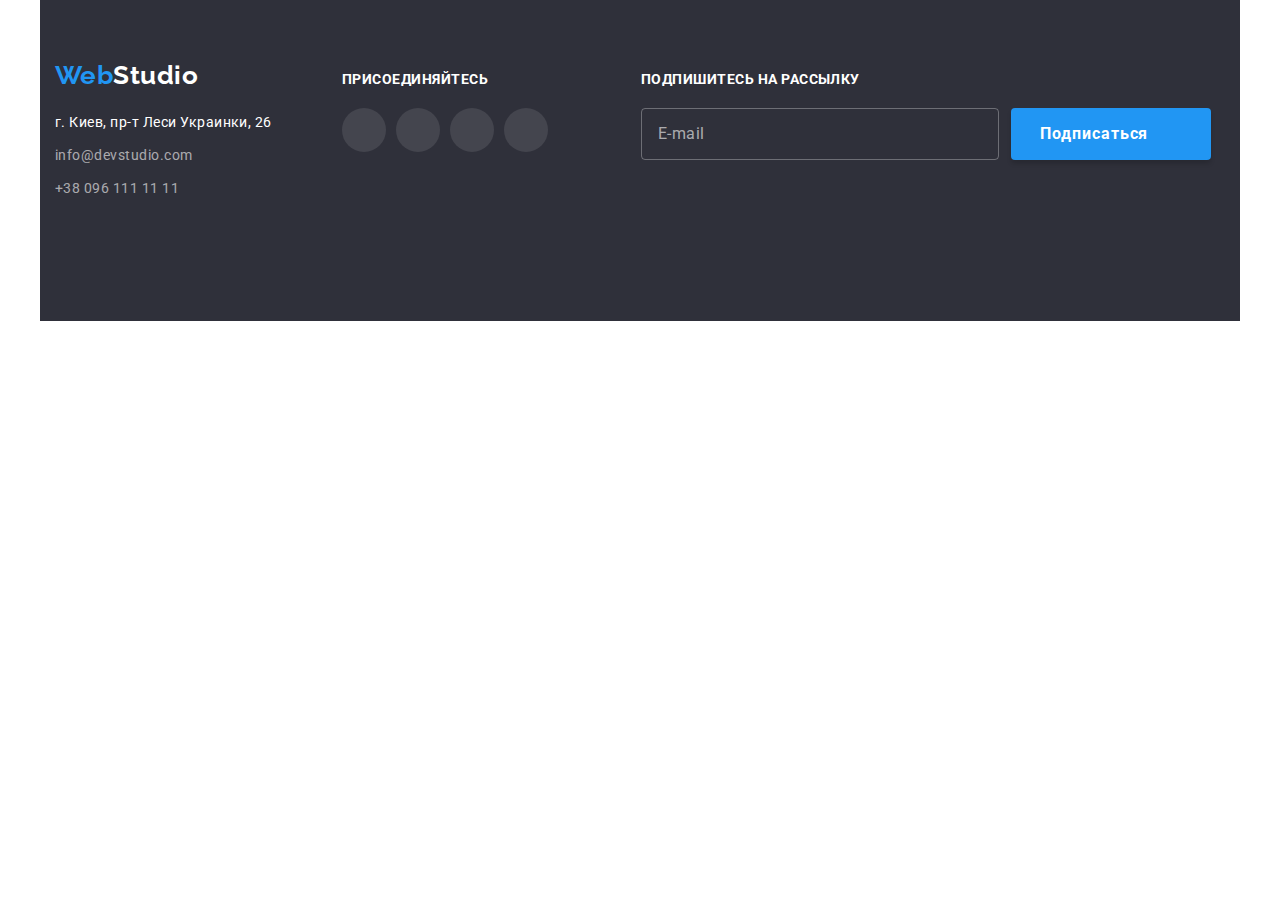
==== commit f2d9ae2d: "completes footer adaptive coding" ====
--- a/index.html
+++ b/index.html
@@ -63,7 +63,7 @@
             </div>
           </section> -->
           <!--Наши особенности. Логический заголовок h2 потом убрать-->
-          <section class="our-features section">
+<!--           <section class="our-features section">
           <div class="container">
             <h2 class="section__heading visually-hidden">Наши особенности</h2>
             <ul class="our-features-list list">
@@ -121,7 +121,7 @@
               </li>
             </ul>
           </div>
-        </section>
+        </section> -->
         <!--Чем мы занимаеся-->
 <!--         <section class="our-projects section">
           <div class="container">
@@ -155,8 +155,21 @@
             </h2>
             <ul class="our-team-list list">
               <li class="our-team-list__item">
-                <img class="our-team-list__image img-responsive" src="./images/our-team/img.jpg" alt="Первый член команды" width="270"
-                  height="260">
+                <picture class="our-team-list__picture">
+                  <source srcset="./images/our-team/team-desktop1.webp 1x, ./images/our-team/team-desktop1@2x.webp 2x"
+                    media="(min-width: 1200px)" type="image/webp">
+                  <source srcset="./images/our-team/team-desktop1.jpg 1x, ./images/our-team/team-desktop1@2x.jpg 2x"
+                    media="(min-width: 1200px)">
+                  <source srcset="./images/our-team/team-tablet1.webp 1x, ./images/our-team/team-tablet1@2x.webp 2x"
+                    media="(min-width: 768px)" type="image/webp">
+                  <source srcset="./images/our-team/team-tablet1.jpg 1x, ../images/our-team/team-tablet1@2x.jpg 2x"
+                    media="(min-width: 768px)">
+                  <source srcset="./images/our-team/team-mobile1.webp 1x, ./images/our-team/team-mobile1@2x.webp 2x"
+                    media="(min-width: 480px)" type="image/webp">
+                  <source srcset="./images/our-team/team-mobile1.jpg 1x, ./images/our-team/team-mobile1@2x.jpg 2x"
+                    media="(min-width: 480px)">
+                  <img class="our-team-list__image img-responsive" src="./images/our-team/team-mobile1.jpg" alt="Первый член команды">
+                </picture>
                 <h3 class="our-team-list__headline">
                   Игорь Демьяненко
                 </h3>
@@ -195,8 +208,21 @@
                 </ul>
               </li>
               <li class="our-team-list__item">
-                <img class="our-team-list__image img-responsive" src="./images/our-team/img-1.jpg" alt="Второй член команды" width="270"
-                  height="260">
+                <picture class="our-team-list__picture">
+                  <source srcset="./images/our-team/team-desktop2.webp 1x, ./images/our-team/team-desktop2@2x.webp 2x"
+                    media="(min-width: 1200px)" type="image/webp">
+                  <source srcset="./images/our-team/team-desktop2.jpg 1x, ./images/our-team/team-desktop2@2x.jpg 2x"
+                    media="(min-width: 1200px)">
+                  <source srcset="./images/our-team/team-tablet2.webp 1x, ./images/our-team/team-tablet2@2x.webp 2x"
+                    media="(min-width: 768px)" type="image/webp">
+                  <source srcset="./images/our-team/team-tablet2.jpg 1x, ../images/our-team/team-tablet2@2x.jpg 2x"
+                    media="(min-width: 768px)">
+                  <source srcset="./images/our-team/team-mobile2.webp 1x, ./images/our-team/team-mobile2@2x.webp 2x"
+                    media="(min-width: 480px)" type="image/webp">
+                  <source srcset="./images/our-team/team-mobile2.jpg 1x, ./images/our-team/team-mobile2@2x.jpg 2x"
+                    media="(min-width: 480px)">
+                  <img class="our-team-list__image img-responsive" src="./images/our-team/team-mobile2.jpg" alt="Второй член команды">
+                </picture>
                 <h3 class="our-team-list__headline">
                   Ольга Репина
                 </h3>
@@ -235,8 +261,21 @@
                 </ul>
               </li>
               <li class="our-team-list__item">
-                <img class="our-team-list__image img-responsive" src="./images/our-team/img-2.jpg" alt="Третий член команды" width="270"
-                  height="260">
+                <picture class="our-team-list__picture">
+                  <source srcset="./images/our-team/team-desktop3.webp 1x, ./images/our-team/team-desktop3@2x.webp 2x"
+                    media="(min-width: 1200px)" type="image/webp">
+                  <source srcset="./images/our-team/team-desktop3.jpg 1x, ./images/our-team/team-desktop3@2x.jpg 2x"
+                    media="(min-width: 1200px)">
+                  <source srcset="./images/our-team/team-tablet3.webp 1x, ./images/our-team/team-tablet3@2x.webp 2x"
+                    media="(min-width: 768px)" type="image/webp">
+                  <source srcset="./images/our-team/team-tablet3.jpg 1x, ../images/our-team/team-tablet3@2x.jpg 2x"
+                    media="(min-width: 768px)">
+                  <source srcset="./images/our-team/team-mobile3.webp 1x, ./images/our-team/team-mobile3@2x.webp 2x"
+                    media="(min-width: 480px)" type="image/webp">
+                  <source srcset="./images/our-team/team-mobile3.jpg 1x, ./images/our-team/team-mobile3@2x.jpg 2x"
+                    media="(min-width: 480px)">
+                  <img class="our-team-list__image img-responsive" src="./images/our-team/team-mobile3.jpg" alt="Третий член команды">
+                </picture>
                 <h3 class="our-team-list__headline">
                   Николай Тарасов
                 </h3>
@@ -275,8 +314,21 @@
                 </ul>
               </li>
               <li class="our-team-list__item">
-                <img class="our-team-list__image img-responsive" src="./images/our-team/img-3.jpg" alt="Четвертый член команды" width="270"
-                  height="260">
+                <picture class="our-team-list__picture">
+                  <source srcset="./images/our-team/team-desktop4.webp 1x, ./images/our-team/team-desktop4@2x.webp 2x"
+                    media="(min-width: 1200px)" type="image/webp">
+                  <source srcset="./images/our-team/team-desktop4.jpg 1x, ./images/our-team/team-desktop4@2x.jpg 2x"
+                    media="(min-width: 1200px)">
+                  <source srcset="./images/our-team/team-tablet4.webp 1x, ./images/our-team/team-tablet4@2x.webp 2x"
+                    media="(min-width: 768px)" type="image/webp">
+                  <source srcset="./images/our-team/team-tablet4.jpg 1x, ../images/our-team/team-tablet4@2x.jpg 2x"
+                    media="(min-width: 768px)">
+                  <source srcset="./images/our-team/team-mobile4.webp 1x, ./images/our-team/team-mobile4@2x.webp 2x"
+                    media="(min-width: 480px)" type="image/webp">
+                  <source srcset="./images/our-team/team-mobile4.jpg 1x, ./images/our-team/team-mobile4@2x.jpg 2x"
+                    media="(min-width: 480px)">
+                  <img class="our-team-list__image img-responsive" src="./images/our-team/team-mobile4.jpg" alt="Четвертый член команды">
+                </picture>
                 <h3 class="our-team-list__headline">
                   Михаил Ермаков
                 </h3>
@@ -350,14 +402,14 @@
                 </svg>
               </a>
             </li>
-            <li class="our-clients-item">
+            <li class="our-clients-list__item">
               <a class="our-clients-item__link link" href="">
                 <svg class="our-clients-item__logo" width="59px" height="47px">
                   <use href="./images/sprite.svg#icon-logo-brand"></use>
                 </svg>
               </a>
             </li>
-            <li class="our-clients-item">
+            <li class="our-clients-list__item">
               <a class="our-clients-item__link link" href="">
                 <svg class="our-clients-item__logo" width="88px" height="45px">
                   <use href="./images/sprite.svg#icon-logo-company-tag-line"></use>
@@ -369,64 +421,68 @@
         </section> -->
       </main>
       <!--Подвал сайта-->
-<!--       <footer class="footer">
+      <footer class="footer">
         <div class="container">
-          <div class="address-box">
-            <a class="logo-link link" href="./" lang="en" aria-label="логотип кампании">Web<span class="footer__logo">Studio</span>
-            </a>
-            <address class="footer__address">
-              <ul class="footer-list list">
-                <li class="footer-list__item">
-                  <a class="footer-list__link street link" href="https://goo.gl/maps/yxL3MHrEy7Q6VwSg8" target="_blank"
-                    rel="noreferrer noopener">г. Киев, пр-т Леси Украинки,
-                    26</a>
+          <div class="footer__container">
+            <div class="address-box">
+              <a class="logo-link link" href="./" lang="en" aria-label="логотип кампании">Web<span
+                  class="footer__logo">Studio</span>
+              </a>
+              <address class="footer__address">
+                <ul class="footer-list list">
+                  <li class="footer-list__item">
+                    <a class="footer-list__link street link" href="https://goo.gl/maps/yxL3MHrEy7Q6VwSg8" target="_blank"
+                      rel="noreferrer noopener">г. Киев, пр-т Леси Украинки,
+                      26</a>
+                  </li>
+                  <li class="footer-list__item">
+                    <a class="footer-list__link link" href="mailto:info@devstudio.com">info@devstudio.com</a>
+                  </li>
+                  <li class="footer-list__item">
+                    <a class="footer-list__link link" href="tel:+380961111111">+38 096 111 11 11</a>
+                  </li>
+                </ul>
+              </address>
+            </div>
+            <div class="social-box">
+              <p class="footer-paragraph">Присоединяйтесь</p>
+              <ul class="social-list list">
+                <li class="social-list__item">
+                  <a class="social-list__link link" href="">
+                    <svg class="social-list__image" width="20px" height="20px">
+                      <use href="./images/sprite.svg#icon-instagram"></use>
+                    </svg>
+                  </a>
                 </li>
-                <li class="footer-list__item">
-                  <a class="footer-list__link link" href="mailto:info@devstudio.com">info@devstudio.com</a>
+                <li class="social-list__item">
+                  <a class="social-list__link link" href="">
+                    <svg class="social-list__image" width="20px" height="20px">
+                      <use href="./images/sprite.svg#icon-twitter"></use>
+                    </svg>
+                  </a>
                 </li>
-                <li class="footer-list__item">
-                  <a class="footer-list__link link" href="tel:+380961111111">+38 096 111 11 11</a>
+                <li class="social-list__item">
+                  <a class="social-list__link link" href="">
+                    <svg class="social-list__image" width="20px" height="20px">
+                      <use href="./images/sprite.svg#icon-facebook"></use>
+                    </svg>
+                  </a>
+                </li>
+                <li class="social-list__item">
+                  <a class="social-list__link link" href="">
+                    <svg class="social-list__image" width="20px" height="20px">
+                      <use href="./images/sprite.svg#icon-linkedin"></use>
+                    </svg>
+                  </a>
                 </li>
               </ul>
-            </address>
-          </div>
-          <div class="social-box">
-            <p class="footer-paragraph">Присоединяйтесь</p>
-            <ul class="social-list list">
-              <li class="social-list__item">
-                <a class="social-list__link link" href="">
-                  <svg class="social-list__image" width="20px" height="20px">
-                    <use href="./images/sprite.svg#icon-instagram"></use>
-                  </svg>
-                </a>
-              </li>
-              <li class="social-list__item">
-                <a class="social-list__link link" href="">
-                  <svg class="social-list__image" width="20px" height="20px">
-                    <use href="./images/sprite.svg#icon-twitter"></use>
-                  </svg>
-                </a>
-              </li>
-              <li class="social-list__item">
-                <a class="social-list__link link" href="">
-                  <svg class="social-list__image" width="20px" height="20px">
-                    <use href="./images/sprite.svg#icon-facebook"></use>
-                  </svg>
-                </a>
-              </li>
-              <li class="social-list__item">
-                <a class="social-list__link link" href="">
-                  <svg class="social-list__image" width="20px" height="20px">
-                    <use href="./images/sprite.svg#icon-linkedin"></use>
-                  </svg>
-                </a>
-              </li>
-            </ul>
+            </div>
           </div>
           <form class="footer-form">
             <p class="footer-form__paragraph">Подпишитесь на рассылку</p>
             <div class="footer-box">
-              <input type="email" name="email" id="subscription-email" class="footer-box__e-mail" placeholder="E-mail" autocomplete="off">
+              <input type="email" name="email" id="subscription-email" class="footer-box__e-mail" placeholder="E-mail"
+                autocomplete="off">
               <button type="submit" class="footer-box__button">Подписаться
                 <svg class="footer-box__icon" width="24px" height="24px">
                   <use href="./images/sprite.svg#icon-icon-send"></use>
@@ -435,7 +491,7 @@
             </div>
           </form>
         </div>
-      </footer> -->
+      </footer>
       <!-- positioned element -->
 <!--       <div class="backdrop backdrop--is-hidden" data-modal>
         <div class="modal">
--- a/css/main.min.css
+++ b/css/main.min.css
@@ -1,2 +1,2 @@
-.visually-hidden{position:absolute;width:1px;height:1px;margin:-1px;border:0;padding:0;white-space:nowrap;clip-path:inset(100%);clip:rect(0 0 0 0);overflow:hidden}body{background-color:#fff;color:#212121;font-family:Roboto,sans-serif;letter-spacing:0.03em}h1,h2,h3,h4,h5,h6{margin:0}p{margin:0}.list{list-style:none;margin:0;padding:0}.link{display:block;text-decoration:none;font-style:normal}.img-responsive{display:block}.container{min-width:320px;padding:0px 15px}@media screen and (min-width: 480px){.container{width:480px;margin:0 auto}}@media screen and (min-width: 768px){.container{width:768px}}@media screen and (min-width: 1200px){.container{width:1200px}}.section{padding-top:60px;padding-bottom:60px}.section__heading{text-align:center;font-weight:700;line-height:1.16;margin-bottom:30px;font-size:28px}@media screen and (min-width: 1200px){.section{padding-top:94px;padding-bottom:94px}.section__heading{font-size:36px;margin-bottom:50px}}.logo-link{font-family:Raleway,sans-serif;font-weight:700;font-size:26px;line-height:1.19;margin-right:93px;color:#2196f3}.social-list{display:flex;justify-content:space-between;padding-right:32px;padding-bottom:30px;padding-left:32px}.social-list__link{display:flex;width:44px;height:44px;align-items:center;justify-content:center;border-radius:50%;transition:250ms cubic-bezier(0.4, 0, 0.2, 1)}.social-list__link:hover,.social-list__link :focus{background-color:#2196f3}.social-list__image{width:20px;height:20px;fill:#afb1b8;transition:250ms cubic-bezier(0.4, 0, 0.2, 1)}.social-list__link:hover .social-list__image,.social-list__link:hover .social-list__image{fill:#fff}.main__button{border:transparent;border-radius:4px;padding:10px 32px;min-width:200px;box-shadow:0px 4px 4px rgba(0,0,0,0.15);background-color:#2196f3;color:#fff;font-style:normal;font-weight:700;font-size:16px;line-height:1.88;letter-spacing:0.06em}.backdrop{position:fixed;top:0;left:0;width:100%;height:100%;background:rgba(0,0,0,0.2);transition:250ms cubic-bezier(0.4, 0, 0.2, 1)}.backdrop--is-hidden{opacity:0;pointer-events:none}.modal{position:absolute;top:50%;left:50%;transform-origin:top right;transform:translate(-50%, -50%) scale(1) rotate(360deg);max-height:581px;box-shadow:0px 1px 3px rgba(0,0,0,0.12),0px 1px 1px rgba(0,0,0,0.14),0px 2px 1px rgba(0,0,0,0.2);border-radius:4px;background-color:#fff;display:flex;align-items:flex-start;justify-content:flex-end;transition:250ms cubic-bezier(0.4, 0, 0.2, 1)}.backdrop--is-hidden .modal{transform:translate(-50%, -50%) scale(0.3)}.modal__close-button{width:30px;height:30px;border-radius:50%;border:1px solid rgba(0,0,0,0.1);background-color:#fff;padding:5px;margin-top:7px;margin-right:8px;position:absolute}.modal-form{padding:40px;text-align:center}.modal-form__paragraph{width:448px;font-weight:700;font-size:20px;line-height:1.15;margin-bottom:12px}.modal-form__field{position:relative;display:flex;flex-direction:column;margin-bottom:10px;font-size:12px;line-height:1.17;letter-spacing:0.01em;color:#757575;text-align:left}.modal-form__field textarea{width:448px;height:127px}.modal-form__field label{margin-bottom:4px}.modal-form__icon{position:absolute;bottom:0;left:0;transform:translateY(-12px) translateX(12px)}.modal-form__input:focus-within+.modal-form__icon,.modal-form__input:hover+.modal-form__icon{fill:#2196f3;transition:250ms cubic-bezier(0.4, 0, 0.2, 1)}.modal-form__input{border:1px solid rgba(33,33,33,0.2);border-radius:4px;resize:none;min-height:40px;font-size:14px;line-height:1.14;letter-spacing:0.01em;padding:12px 12px;padding-left:42px;outline:none}.modal-form__input:focus-within,.modal-form__input:hover{border:1px solid #2196f3;transition:250ms cubic-bezier(0.4, 0, 0.2, 1)}.modal-form__input:last-child{padding:12px 16px}.modal-form__policy-link{font-size:14px;line-height:1.71;color:#2196f3;text-decoration:underline;text-decoration-skip-ink:none;display:inline-block}.modal-form__checkbox-field{margin-bottom:30px}.modal-form__checkbox-field label{font-size:14px;line-height:1.71px;letter-spacing:0.03em;color:#757575}.modal__close-button{transition:250ms cubic-bezier(0.4, 0, 0.2, 1)}.modal__close-button:hover,.modal__close-button:focus{fill:#2196f3}.modal-form__policy-label::before{content:"";display:inline-block;width:16px;height:15px;margin-right:7px;border:2px solid #212121;border-radius:4px;transition:250ms cubic-bezier(0.4, 0, 0.2, 1)}.modal-form__policy-field:checked+.modal-form__policy-label::before{background-image:url(../images/modal/tick-icon.svg);background-color:#2196f3;border-color:#2196f3}.header{border-bottom:1px solid #ececec}.header .container,.header__site-nav{display:flex;align-items:center}.header__logo{color:#000000}.site-nav{display:flex;align-items:center}.site-nav__list{display:flex;align-items:center}.site-nav__item:not(:last-child){margin-right:50px;position:relative}.site-nav__link{padding-top:32px;padding-bottom:32px;color:#212121;font-weight:500;font-size:14px;line-height:1.14;letter-spacing:0.02em;transition:250ms cubic-bezier(0.4, 0, 0.2, 1)}.site-nav__link:hover,.site-nav__link:focus{color:#2196f3}.site-nav__link--current{color:#2196f3}.site-nav__link--current::after{position:absolute;bottom:-1px;display:flex;content:"";width:100%;height:4px;background-color:#2196f3;border-radius:2px}.header-address{margin-left:auto}.header-address__list{display:flex;align-items:center}.header-address__item:not(:last-child){margin-right:50px}.header-address__link{padding-top:32px;padding-bottom:32px;display:flex;align-items:center;color:#757575;font-weight:500;font-size:14px;line-height:1.14;letter-spacing:0.02em;transition:250ms cubic-bezier(0.4, 0, 0.2, 1)}.header-address__link:hover,.header-address__link:focus{color:#2196f3}.mail-icon{width:16px;height:12px;margin-right:10px;fill:currentColor}.tel-icon{width:10px;height:16px;margin-right:10px;fill:currentColor}.footer{background-color:#2f303a;padding:60px 0px}.footer>.container{display:flex;align-items:baseline}.footer__logo{color:#fff}.footer .logo-link{color:#2196f3;margin-bottom:20px}.footer-list{margin-right:70px}.footer-list__item{color:#fff}.footer-list__item:not(:last-child){margin-bottom:9px}.footer-list__link{color:rgba(255,255,255,0.6);font-size:14px;line-height:1.71;transition:250ms cubic-bezier(0.4, 0, 0.2, 1)}.footer-list__link.street{color:#fff}.footer-list__link:hover,.footer-list__link:focus{color:#2196f3}.footer-paragraph{font-weight:700;font-size:14px;line-height:1.14;text-transform:uppercase;margin-bottom:20px;color:#fff}.footer-box{display:flex;flex-direction:row}.footer-box__e-mail{line-height:1.25;letter-spacing:0.03em;width:358px;padding-top:15px;padding-bottom:15px;padding-left:16px;border:1px solid rgba(255,255,255,0.3);border-radius:4px;background-color:transparent;margin-right:12px}.footer-box__button{display:inline-flex;align-items:center;font-weight:bold;font-size:16px;line-height:1.88;text-align:center;letter-spacing:0.06em;color:#fff;background-color:#2196f3;box-shadow:0px 4px 4px rgba(0,0,0,0.15);border-radius:4px;border:1px solid transparent;padding:10px 28px}.footer-box__icon{margin-left:10px}.footer-form input[placeholder="E-mail"],.footer-form input::placeholder{font-weight:400;font-size:16px;color:rgba(255,255,255,0.6)}.footer-form__paragraph{font-weight:700;font-size:14px;line-height:1.14;text-transform:uppercase;color:#fff;margin-bottom:20px}.social-box .social-list{padding:0;margin-right:93px}.social-box .social-list .social-list__image{fill:#fff}.social-list__link{background-color:rgba(255,255,255,0.1);transition:250ms cubic-bezier(0.4, 0, 0.2, 1)}.social-list__link:hover,.social-list__link:focus{background-color:#2196f3}.social-list__item:not(:last-child){margin-right:10px}.hero{text-align:center;background-color:#fff;background-repeat:no-repeat;background-position:center top}.hero__title{margin:auto;margin-bottom:30px;color:#fff;font-weight:900;letter-spacing:0.06em;text-transform:uppercase}@media screen and (min-width: 320px) and (max-width: 1200px){.hero{padding-top:118px;padding-bottom:118px}.hero__title{font-size:26px;line-height:1.62;max-width:360px}}@media screen and (min-width: 320px) and (max-width: 768px){.hero{background-image:linear-gradient(rgba(47,48,58,0.4), rgba(47,48,58,0.4)),url("../images/hero/hero-mobile.jpg");background-size:480px 400px}}@media screen and (min-device-pixel-ratio: 2) and (min-width: 320px) and (max-width: 768px), screen and (min-resolution: 192dpi) and (min-width: 320px) and (max-width: 768px), screen and (min-resolution: 2dppx) and (min-width: 320px) and (max-width: 768px){.hero{background-image:linear-gradient(rgba(47,48,58,0.4), rgba(47,48,58,0.4)),url("../images/hero/hero-mobile@2x.jpg")}}@media screen and (min-width: 768px){.hero{background-image:linear-gradient(rgba(47,48,58,0.4), rgba(47,48,58,0.4)),url("../images/hero/hero-tablet.jpg");background-size:768px 400px}}@media screen and (min-device-pixel-ratio: 2) and (min-width: 768px), screen and (min-resolution: 192dpi) and (min-width: 768px), screen and (min-resolution: 2dppx) and (min-width: 768px){.hero{background-image:linear-gradient(rgba(47,48,58,0.4), rgba(47,48,58,0.4)),url("../images/hero/hero-tablet@2x.jpg")}}@media screen and (min-width: 1200px){.hero{background-image:linear-gradient(rgba(47,48,58,0.4), rgba(47,48,58,0.4)),url("../images/hero/hero-desktop.jpg");background-size:1600px 600px}}@media screen and (min-device-pixel-ratio: 2) and (min-width: 1200px), screen and (min-resolution: 192dpi) and (min-width: 1200px), screen and (min-resolution: 2dppx) and (min-width: 1200px){.hero{background-image:linear-gradient(rgba(47,48,58,0.4), rgba(47,48,58,0.4)),url("../images/hero/hero-desktop@2x.jpg")}}@media screen and (min-width: 1200px){.hero{padding-top:200px;padding-bottom:200px}.hero__title{font-size:44px;line-height:1.36;max-width:696px}}.our-features{padding-bottom:0px}.our-features-list__headline{font-weight:700;font-size:14px;line-height:1.14;text-transform:uppercase;margin-bottom:10px}.our-features-list__paragraph{color:#757575;font-size:14px;line-height:1.71}.our-features-list__icon{margin-bottom:30px;background-color:#f5f4fa;border-radius:4px;text-align:center}@media screen and (max-width: 767px){.our-features-list__item:not(:last-child){margin-bottom:30px}}@media screen and (min-width: 768px){.our-features-list{display:flex;flex-wrap:wrap;margin-top:calc(-1 *30px);margin-bottom:calc(-1 *30px)}.our-features-list__item{margin-right:30px;margin-bottom:30px;width:calc(100% / 2 - 30px)}}.our-projects-list{display:flex}.our-projects-list__image{flex-basis:calc(100% / 3)}.our-projects-list__item{position:relative}.our-projects-list__item:not(:nth-child(3n)){margin-right:30px}.our-projects-list__headline{font-weight:700;font-size:14px;line-height:1.14;text-transform:uppercase;color:#fff;position:absolute;bottom:0;background-color:rgba(47,48,58,0.8);width:370px;padding-top:27px;padding-bottom:27px;text-align:center}.our-team.section{background-color:#f5f4fa}.our-team-list{display:flex}.our-team-list__headline{text-align:center;margin-bottom:10px;font-weight:500;font-size:16px;line-height:1.19}.our-team-list__item{box-shadow:0px 1px 3px rgba(0,0,0,0.12),0px 1px 1px rgba(0,0,0,0.14),0px 2px 1px rgba(0,0,0,0.2);border-radius:0px 0px 4px 4px;background-color:#fff}.our-team-list__item:not(:nth-child(4n)){margin-right:30px;width:270px}.our-team-list__image{width:270px;margin-bottom:30px}.our-team-list__paragraph{text-align:center;margin-bottom:30px;font-size:16px;line-height:1.19}.our-clients-list{display:flex;justify-content:space-between}.our-clients-item__link{display:flex;width:170px;height:90px;justify-content:center;align-items:center;color:#afb1b8;border:1px solid #afb1b8;border-radius:4px;transition:250ms cubic-bezier(0.4, 0, 0.2, 1)}.our-clients-item__link:hover,.our-clients-item__link:focus{fill:#2196f3;border-color:#2196f3}.our-clients-item__logo{display:block;fill:currentColor;transition:250ms cubic-bezier(0.4, 0, 0.2, 1)}.our-clients-item__link:hover .our-clients-item__logo,.our-clients-item__link:focus .our-clients-item__logo{fill:#2196f3;border-color:#2196f3}
+.visually-hidden{position:absolute;width:1px;height:1px;margin:-1px;border:0;padding:0;white-space:nowrap;clip-path:inset(100%);clip:rect(0 0 0 0);overflow:hidden}body{background-color:#fff;color:#212121;font-family:Roboto,sans-serif;letter-spacing:0.03em}h1,h2,h3,h4,h5,h6{margin:0}p{margin:0}.list{list-style:none;margin:0;padding:0}.link{display:block;text-decoration:none;font-style:normal}.img-responsive{display:block}.container{min-width:320px;padding:0px 15px}@media screen and (min-width: 480px){.container{width:480px;margin:0 auto}}@media screen and (min-width: 768px){.container{width:768px}}@media screen and (min-width: 1200px){.container{width:1200px}}.section{padding-top:60px;padding-bottom:60px}.section__heading{text-align:center;font-weight:700;line-height:1.16;margin-bottom:30px;font-size:28px}@media screen and (min-width: 1200px){.section{padding-top:94px;padding-bottom:94px}.section__heading{font-size:36px;margin-bottom:50px}}.logo-link{font-family:Raleway,sans-serif;font-weight:700;font-size:26px;line-height:1.19;color:#2196f3}.social-list{display:flex;padding-right:122px;padding-bottom:24px;padding-left:122px}.social-list__link{display:flex;width:44px;height:44px;align-items:center;justify-content:center;border-radius:50%;transition:250ms cubic-bezier(0.4, 0, 0.2, 1)}.social-list__link:hover,.social-list__link :focus{background-color:#2196f3}.social-list__image{width:20px;height:20px;fill:#afb1b8;transition:250ms cubic-bezier(0.4, 0, 0.2, 1)}.social-list__link:hover .social-list__image,.social-list__link:hover .social-list__image{fill:#fff}@media screen and (min-width: 768px){.social-list{padding-right:74px;padding-left:74px}}@media screen and (min-width: 1200px){.social-list{padding-right:32px;padding-bottom:30px;padding-left:32px}}.main__button{border:transparent;border-radius:4px;padding:10px 32px;min-width:200px;box-shadow:0px 4px 4px rgba(0,0,0,0.15);background-color:#2196f3;color:#fff;font-style:normal;font-weight:700;font-size:16px;line-height:1.88;letter-spacing:0.06em}.backdrop{position:fixed;top:0;left:0;width:100%;height:100%;background:rgba(0,0,0,0.2);transition:250ms cubic-bezier(0.4, 0, 0.2, 1)}.backdrop--is-hidden{opacity:0;pointer-events:none}.modal{position:absolute;top:50%;left:50%;transform-origin:top right;transform:translate(-50%, -50%) scale(1) rotate(360deg);max-height:581px;box-shadow:0px 1px 3px rgba(0,0,0,0.12),0px 1px 1px rgba(0,0,0,0.14),0px 2px 1px rgba(0,0,0,0.2);border-radius:4px;background-color:#fff;display:flex;align-items:flex-start;justify-content:flex-end;transition:250ms cubic-bezier(0.4, 0, 0.2, 1)}.backdrop--is-hidden .modal{transform:translate(-50%, -50%) scale(0.3)}.modal__close-button{width:30px;height:30px;border-radius:50%;border:1px solid rgba(0,0,0,0.1);background-color:#fff;padding:5px;margin-top:7px;margin-right:8px;position:absolute}.modal-form{padding:40px;text-align:center}.modal-form__paragraph{width:448px;font-weight:700;font-size:20px;line-height:1.15;margin-bottom:12px}.modal-form__field{position:relative;display:flex;flex-direction:column;margin-bottom:10px;font-size:12px;line-height:1.17;letter-spacing:0.01em;color:#757575;text-align:left}.modal-form__field textarea{width:448px;height:127px}.modal-form__field label{margin-bottom:4px}.modal-form__icon{position:absolute;bottom:0;left:0;transform:translateY(-12px) translateX(12px)}.modal-form__input:focus-within+.modal-form__icon,.modal-form__input:hover+.modal-form__icon{fill:#2196f3;transition:250ms cubic-bezier(0.4, 0, 0.2, 1)}.modal-form__input{border:1px solid rgba(33,33,33,0.2);border-radius:4px;resize:none;min-height:40px;font-size:14px;line-height:1.14;letter-spacing:0.01em;padding:12px 12px;padding-left:42px;outline:none}.modal-form__input:focus-within,.modal-form__input:hover{border:1px solid #2196f3;transition:250ms cubic-bezier(0.4, 0, 0.2, 1)}.modal-form__input:last-child{padding:12px 16px}.modal-form__policy-link{font-size:14px;line-height:1.71;color:#2196f3;text-decoration:underline;text-decoration-skip-ink:none;display:inline-block}.modal-form__checkbox-field{margin-bottom:30px}.modal-form__checkbox-field label{font-size:14px;line-height:1.71px;letter-spacing:0.03em;color:#757575}.modal__close-button{transition:250ms cubic-bezier(0.4, 0, 0.2, 1)}.modal__close-button:hover,.modal__close-button:focus{fill:#2196f3}.modal-form__policy-label::before{content:"";display:inline-block;width:16px;height:15px;margin-right:7px;border:2px solid #212121;border-radius:4px;transition:250ms cubic-bezier(0.4, 0, 0.2, 1)}.modal-form__policy-field:checked+.modal-form__policy-label::before{background-image:url(../images/modal/tick-icon.svg);background-color:#2196f3;border-color:#2196f3}.header{border-bottom:1px solid #ececec}.header .container,.header__site-nav{display:flex;align-items:center}.header__logo{color:#000000}.site-nav{display:flex;align-items:center}.site-nav__list{display:flex;align-items:center}.site-nav__item:not(:last-child){margin-right:50px;position:relative}.site-nav__link{padding-top:32px;padding-bottom:32px;color:#212121;font-weight:500;font-size:14px;line-height:1.14;letter-spacing:0.02em;transition:250ms cubic-bezier(0.4, 0, 0.2, 1)}.site-nav__link:hover,.site-nav__link:focus{color:#2196f3}.site-nav__link--current{color:#2196f3}.site-nav__link--current::after{position:absolute;bottom:-1px;display:flex;content:"";width:100%;height:4px;background-color:#2196f3;border-radius:2px}.header-address{margin-left:auto}.header-address__list{display:flex;align-items:center}.header-address__item:not(:last-child){margin-right:50px}.header-address__link{padding-top:32px;padding-bottom:32px;display:flex;align-items:center;color:#757575;font-weight:500;font-size:14px;line-height:1.14;letter-spacing:0.02em;transition:250ms cubic-bezier(0.4, 0, 0.2, 1)}.header-address__link:hover,.header-address__link:focus{color:#2196f3}.mail-icon{width:16px;height:12px;margin-right:10px;fill:currentColor}.tel-icon{width:10px;height:16px;margin-right:10px;fill:currentColor}.footer{margin:0 auto;max-width:1200px;text-align:center;background-color:#2f303a;padding:60px 0px}.footer__logo{color:#fff}.footer .logo-link{margin-bottom:20px}.footer-list__item{color:#fff}.footer-list__item:not(:last-child){margin-bottom:9px}.footer-list__link{color:rgba(255,255,255,0.6);font-size:14px;line-height:1.71;transition:250ms cubic-bezier(0.4, 0, 0.2, 1)}.footer-list__link.street{color:#fff}.footer-list__link:hover,.footer-list__link:focus{color:#2196f3}.footer-paragraph{font-weight:700;font-size:14px;line-height:1.14;text-transform:uppercase;margin-bottom:20px;color:#fff}.footer-box__e-mail{line-height:1.25;letter-spacing:0.03em;width:100%;padding-top:15px;padding-bottom:15px;padding-left:16px;border:1px solid rgba(255,255,255,0.3);border-radius:4px;background-color:transparent;margin-bottom:20px}.footer-box__button{display:inline-flex;align-items:center;font-weight:bold;font-size:16px;line-height:1.88;text-align:center;letter-spacing:0.06em;color:#fff;background-color:#2196f3;box-shadow:0px 4px 4px rgba(0,0,0,0.15);border-radius:4px;border:1px solid transparent;padding:10px 28px}.footer-box__icon{margin-left:10px}.footer-form input[placeholder="E-mail"],.footer-form input::placeholder{font-weight:400;font-size:16px;color:rgba(255,255,255,0.6)}.footer-form__paragraph{font-weight:700;font-size:14px;line-height:1.14;text-transform:uppercase;color:#fff;margin-bottom:20px}.social-box .social-list{padding:0;display:inline-flex;margin-bottom:60px}.social-box .social-list .social-list__image{fill:#fff}.social-list__link{background-color:rgba(255,255,255,0.1);transition:250ms cubic-bezier(0.4, 0, 0.2, 1)}.social-list__link:hover,.social-list__link:focus{background-color:#2196f3}.social-list__item:not(:last-child){margin-right:10px}.address-box{margin-bottom:60px}@media screen and (min-width: 768px){.footer__container{display:flex;flex-wrap:wrap;align-items:baseline}.address-box{margin-right:165px}.footer-box__e-mail{display:flex}}@media screen and (min-width: 1200px){.footer{text-align:initial}.footer>.container{display:flex;align-items:baseline}.footer__container{flex-wrap:nowrap}.footer-box{display:flex;flex-direction:row;align-items:baseline}.footer-box__e-mail{margin-right:12px;width:358px}.social-box .social-list{margin-right:93px}.address-box{margin-right:70px}}.hero{text-align:center;background-color:#fff;background-repeat:no-repeat;background-position:center top}.hero__title{margin:auto;margin-bottom:30px;color:#fff;font-weight:900;letter-spacing:0.06em;text-transform:uppercase}@media screen and (min-width: 320px) and (max-width: 1200px){.hero{padding-top:118px;padding-bottom:118px}.hero__title{font-size:26px;line-height:1.62;max-width:360px}}@media screen and (min-width: 320px) and (max-width: 768px){.hero{background-image:linear-gradient(rgba(47,48,58,0.4), rgba(47,48,58,0.4)),url("../images/hero/hero-mobile.jpg");background-size:480px 400px}}@media screen and (min-device-pixel-ratio: 2) and (min-width: 320px) and (max-width: 768px), screen and (min-resolution: 192dpi) and (min-width: 320px) and (max-width: 768px), screen and (min-resolution: 2dppx) and (min-width: 320px) and (max-width: 768px){.hero{background-image:linear-gradient(rgba(47,48,58,0.4), rgba(47,48,58,0.4)),url("../images/hero/hero-mobile@2x.jpg")}}@media screen and (min-width: 768px){.hero{background-image:linear-gradient(rgba(47,48,58,0.4), rgba(47,48,58,0.4)),url("../images/hero/hero-tablet.jpg");background-size:768px 400px}}@media screen and (min-device-pixel-ratio: 2) and (min-width: 768px), screen and (min-resolution: 192dpi) and (min-width: 768px), screen and (min-resolution: 2dppx) and (min-width: 768px){.hero{background-image:linear-gradient(rgba(47,48,58,0.4), rgba(47,48,58,0.4)),url("../images/hero/hero-tablet@2x.jpg")}}@media screen and (min-width: 1200px){.hero{background-image:linear-gradient(rgba(47,48,58,0.4), rgba(47,48,58,0.4)),url("../images/hero/hero-desktop.jpg");background-size:1600px 600px}}@media screen and (min-device-pixel-ratio: 2) and (min-width: 1200px), screen and (min-resolution: 192dpi) and (min-width: 1200px), screen and (min-resolution: 2dppx) and (min-width: 1200px){.hero{background-image:linear-gradient(rgba(47,48,58,0.4), rgba(47,48,58,0.4)),url("../images/hero/hero-desktop@2x.jpg")}}@media screen and (min-width: 1200px){.hero{padding-top:200px;padding-bottom:200px}.hero__title{font-size:44px;line-height:1.36;max-width:696px}}.our-features{padding-bottom:0px}.our-features-list__headline{font-weight:700;font-size:14px;line-height:1.14;text-transform:uppercase;margin-bottom:10px}.our-features-list__paragraph{color:#757575;font-size:14px;line-height:1.71}.our-features-list__icon{margin-bottom:30px;background-color:#f5f4fa;border-radius:4px;text-align:center}@media screen and (max-width: 767px){.our-features-list__item:not(:last-child){margin-bottom:30px}}@media screen and (min-width: 768px){.our-features-list{display:flex;flex-wrap:wrap;margin-left:calc(-1 *30px);margin-top:calc(-1 *30px)}.our-features-list__item{margin-left:30px;margin-top:30px;width:calc(100% / 2 - 30px)}}@media screen and (min-width: 1200px){.our-features-list{display:flex}.our-features-list__item{margin-left:30px;margin-top:30px;width:calc(100% / 4 - 30px)}}@media screen and (max-width: 1199px){.our-projects{display:none}}@media screen and (min-width: 1200px){.our-projects-list{display:flex}.our-projects-list__image{flex-basis:calc(100% / 3)}.our-projects-list__item{position:relative}.our-projects-list__item:not(:nth-child(3n)){margin-right:30px}.our-projects-list__headline{font-weight:700;font-size:14px;line-height:1.14;text-transform:uppercase;color:#fff;position:absolute;bottom:0;background-color:rgba(47,48,58,0.8);width:370px;padding-top:27px;padding-bottom:27px;text-align:center}}.our-team-list{min-width:450px}.our-team-list__headline{text-align:center;margin-bottom:10px;font-weight:500;font-size:16px;line-height:1.19}.our-team-list__item{box-shadow:0px 1px 3px rgba(0,0,0,0.12),0px 1px 1px rgba(0,0,0,0.14),0px 2px 1px rgba(0,0,0,0.2);border-radius:0px 0px 4px 4px;background-color:#fff;margin-bottom:30px}.our-team-list__image{margin-bottom:30px}.our-team-list__paragraph{text-align:center;margin-bottom:16px;font-size:16px;line-height:1.19}@media screen and (min-width: 768px){.our-team-list{display:flex;flex-wrap:wrap;margin-left:calc(-1 *30px);margin-top:calc(-1 *30px)}.our-team-list__item{margin-left:30px;margin-top:30px;width:calc(100% / 2 - 30px)}}@media screen and (min-width: 1200px){.our-team-list__item{width:calc(100% / 4 - 30px)}}.our-clients-list{display:flex;flex-wrap:wrap;margin-left:-30px;margin-top:-30px}.our-clients-list__item{margin-left:30px;margin-top:30px;width:calc(100% / 2 - 30px)}.our-clients-item__link{display:flex;height:90px;justify-content:center;align-items:center;color:#afb1b8;border:1px solid #afb1b8;border-radius:4px;transition:250ms cubic-bezier(0.4, 0, 0.2, 1)}.our-clients-item__link:hover,.our-clients-item__link:focus{fill:#2196f3;border-color:#2196f3}.our-clients-item__logo{display:block;fill:currentColor;transition:250ms cubic-bezier(0.4, 0, 0.2, 1)}.our-clients-item__link:hover .our-clients-item__logo,.our-clients-item__link:focus .our-clients-item__logo{fill:#2196f3;border-color:#2196f3}@media screen and (min-width: 768px){.our-clients-list__item{width:calc(100% / 3 - 30px)}}@media screen and (min-width: 1200px){.our-clients-list{flex-wrap:nowrap}}
 /*# sourceMappingURL=main.min.css.map */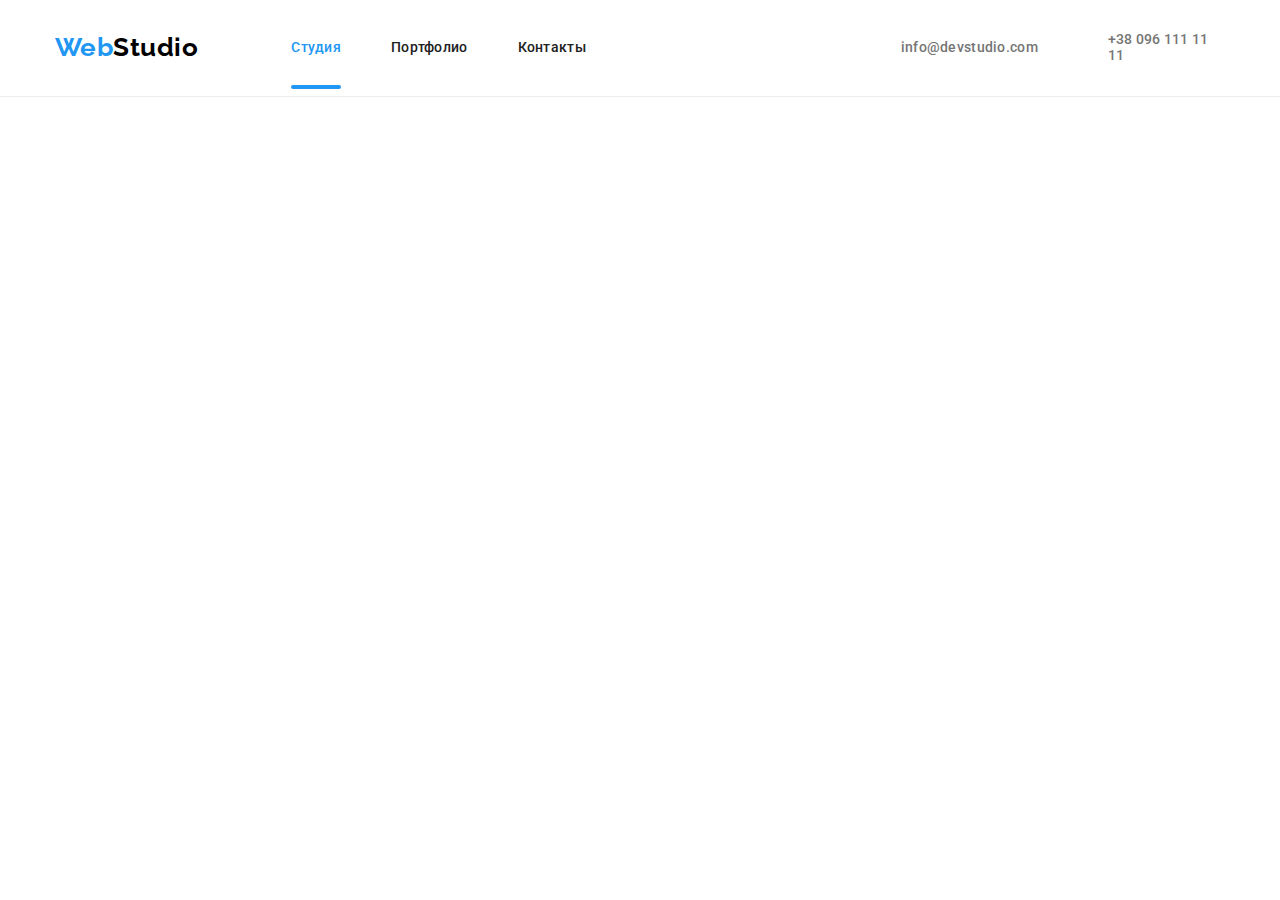
==== commit f41ade6b: "corects index.html for header adaptive coding" ====
--- a/index.html
+++ b/index.html
@@ -12,45 +12,47 @@
   </head>
   <body>
     <!--Шапка сайта-->
-<!--     <header class="header">
+    <header class="header">
       <div class="container">
-        <nav class="header__site-nav">
-          <a class="logo-link link animate__bounceIn" href="./index.html" lang="en" aria-label="логотип кампании">Web<span
-              class="header__logo">Studio</span>
-          </a>
-          <ul class="site-nav__list list">
-            <li class="site-nav__item">
-              <a class="site-nav__link link site-nav__link--current" href="./index.html">Студия</a>
-            </li>
-            <li class="site-nav__item">
-              <a class="site-nav__link link" href="./portfolio.html">Портфолио</a>
-            </li>
-            <li class="site-nav__item">
-              <a class="site-nav__link link" href="">Контакты</a>
-            </li>
-          </ul>
-        </nav>
-        <address class="header-address">
-          <ul class="header-address__list list">
-            <li class="header-address__item">
-              <a class="header-address__link link" href="mailto:info@devstudio.com">
-                <svg class="mail-icon" width="16px" height="12px">
-                  <use href="./images/sprite.svg#icon-envelope"></use>
-                </svg>
-                info@devstudio.com
-              </a>
-            </li>
-            <li class="header-address__item">
-              <a class="header-address__link link" href="tel:+380961111111">
-                <svg class="tel-icon" width="10px" height="16px">
-                  <use href="./images/sprite.svg#icon-smartphone"></use>
-                </svg>
-                +38 096 111 11 11</a>
-            </li>
-          </ul>
-        </address>
+        <a class="logo-link link animate__bounceIn" href="./index.html" lang="en" aria-label="логотип кампании">Web<span
+            class="header__logo">Studio</span>
+        </a>
+        <div class="container__menu">
+          <nav class="header__site-nav">
+            <ul class="site-nav__list list">
+              <li class="site-nav__item">
+                <a class="site-nav__link link site-nav__link--current" href="./index.html">Студия</a>
+              </li>
+              <li class="site-nav__item">
+                <a class="site-nav__link link" href="./portfolio.html">Портфолио</a>
+              </li>
+              <li class="site-nav__item">
+                <a class="site-nav__link link" href="">Контакты</a>
+              </li>
+            </ul>
+          </nav>
+          <address class="header-address">
+            <ul class="header-address__list list">
+              <li class="header-address__item">
+                <a class="header-address__link link" href="mailto:info@devstudio.com">
+                  <svg class="mail-icon" width="16px" height="12px">
+                    <use href="./images/sprite.svg#icon-envelope"></use>
+                  </svg>
+                  info@devstudio.com
+                </a>
+              </li>
+              <li class="header-address__item">
+                <a class="header-address__link link" href="tel:+380961111111">
+                  <svg class="tel-icon" width="10px" height="16px">
+                    <use href="./images/sprite.svg#icon-smartphone"></use>
+                  </svg>
+                  +38 096 111 11 11</a>
+              </li>
+            </ul>
+          </address>
+        </div>
       </div>
-    </header> -->
+    </header>
       <!--Уникальный контент-->
       <main>
         <!--Герой-->
@@ -62,7 +64,7 @@
               <button class="main__button" type="button" data-modal-open>Заказать услугу</button>
             </div>
           </section> -->
-          <!--Наши особенности. Логический заголовок h2 потом убрать-->
+          <!--Наши особенности. Логический заголовок h2 потом убрать
 <!--           <section class="our-features section">
           <div class="container">
             <h2 class="section__heading visually-hidden">Наши особенности</h2>
@@ -130,18 +132,34 @@
             </h2>
             <ul class="our-projects-list list">
               <li class="our-projects-list__item">
-                <img class="our-projects-list__image img-responsive" src="./images/what-we-do/what-we-do-1.jpg"
-                  alt="человек печатает на клавиатуре" width="370" height="294">
+                <picture class="our-projects-list__picture">
+                  <source srcset="./images/what-we-do/our-projects-desktop3.webp 1x, ./images/what-we-do/our-projects-desktop3@2x.webp 2x"
+                    media="(min-width: 1200px)" type="image/webp">
+                  <source srcset="./images/what-we-do/our-projects-desktop3.jpg 1x, ./images/what-we-do/our-projects-desktop3@2x.jpg 2x"
+                    media="(min-width: 1200px)">
+                  <img class="our-projects-list__image img-responsive" src="./images/what-we-do/our-projects-desktop1.jpg"
+                    alt="человек печатает на клавиатуре">
+                </picture>
                   <h3 class="our-projects-list__headline">Десктопные приложения</h3>
               </li>
               <li class="our-projects-list__item">
-                <img class="our-projects-list__image img-responsive" src="./images/what-we-do/what-we-do-2.jpg" alt="человек держит смартфон"
-                  width="370" height="294">
+                <picture class="our-projects-list__picture">
+                  <source srcset="./images/what-we-do/our-projects-desktop2.webp 1x, ./images/what-we-do/our-projects-desktop2@2x.webp 2x"
+                    media="(min-width: 1200px)" type="image/webp">
+                  <source srcset="./images/what-we-do/our-projects-desktop2.jpg 1x, ./images/what-we-do/our-projects-desktop2@2x.jpg 2x"
+                    media="(min-width: 1200px)">
+                  <img class="our-projects-list__image img-responsive" src="./images/what-we-do/our-projects-desktop2.jpg" alt="человек держит смартфон">
+                </picture>
                   <h3 class="our-projects-list__headline">Мобильные приложения</h3>
               </li>
               <li class="our-projects-list__item">
-                <img class="our-projects-list__image img-responsive" src="./images/what-we-do/what-we-do-3.jpg" alt="человек держит планшет"
-                  width="370" height="294">
+                <picture class="our-projects-list__picture">
+                  <source srcset="./images/what-we-do/our-projects-desktop1.webp 1x, ./images/what-we-do/our-projects-desktop1@2x.webp 2x"
+                    media="(min-width: 1200px)" type="image/webp">
+                  <source srcset="./images/what-we-do/our-projects-desktop1.jpg 1x, ./images/what-we-do/our-projects-desktop1@2x.jpg 2x"
+                    media="(min-width: 1200px)">
+                  <img class="our-projects-list__image img-responsive" src="./images/what-we-do/our-projects-desktop3.jpg" alt="человек держит планшет">
+                </picture>
                   <h3 class="our-projects-list__headline">Дизайнерские решения</h3>
               </li>
             </ul>
@@ -421,7 +439,7 @@
         </section> -->
       </main>
       <!--Подвал сайта-->
-      <footer class="footer">
+<!--       <footer class="footer">
         <div class="container">
           <div class="footer__container">
             <div class="address-box">
@@ -491,9 +509,9 @@
             </div>
           </form>
         </div>
-      </footer>
+      </footer> -->
       <!-- positioned element -->
-<!--       <div class="backdrop backdrop--is-hidden" data-modal>
+      <div class="backdrop backdrop--is-hidden" data-modal>
         <div class="modal">
           <form class="modal-form js-speaker-form">
             <p class="modal-form__paragraph">Оставьте свои данные, мы вам перезвоним</p>
@@ -524,7 +542,7 @@
             </div>
             <div class="modal-form__checkbox-field">
               <input class="modal-form__policy-field visually-hidden" type="checkbox" value="accept-policy" id="policy" name="policy">
-              <label class="modal-form__policy-label" for="policy">Соглашаюсь с рассылкой и принимаю <a class="modal-form__policy-link link" href="">Условия договора</a>
+              <label class="modal-form__policy-label" for="policy">Соглашаюсь с рассылкой и принимаю&nbsp<a class="modal-form__policy-link link" href="">Условия договора</a>
               </label>
             </div>
             <button class="main__button" type="submit">Отправить</button>
@@ -535,9 +553,9 @@
             </svg>
           </button>
         </div>
-      </div> -->
+      </div>
       <!-- js script -->
-<!--       <script src="./js/modal.js"></script>
-      <script src="./js/speaker.js"></script> -->
+      <script src="./js/modal.js"></script>
+      <script src="./js/speaker.js"></script>
   </body>
 </html>--- a/css/main.min.css
+++ b/css/main.min.css
@@ -1,2 +1,2 @@
-.visually-hidden{position:absolute;width:1px;height:1px;margin:-1px;border:0;padding:0;white-space:nowrap;clip-path:inset(100%);clip:rect(0 0 0 0);overflow:hidden}body{background-color:#fff;color:#212121;font-family:Roboto,sans-serif;letter-spacing:0.03em}h1,h2,h3,h4,h5,h6{margin:0}p{margin:0}.list{list-style:none;margin:0;padding:0}.link{display:block;text-decoration:none;font-style:normal}.img-responsive{display:block}.container{min-width:320px;padding:0px 15px}@media screen and (min-width: 480px){.container{width:480px;margin:0 auto}}@media screen and (min-width: 768px){.container{width:768px}}@media screen and (min-width: 1200px){.container{width:1200px}}.section{padding-top:60px;padding-bottom:60px}.section__heading{text-align:center;font-weight:700;line-height:1.16;margin-bottom:30px;font-size:28px}@media screen and (min-width: 1200px){.section{padding-top:94px;padding-bottom:94px}.section__heading{font-size:36px;margin-bottom:50px}}.logo-link{font-family:Raleway,sans-serif;font-weight:700;font-size:26px;line-height:1.19;color:#2196f3}.social-list{display:flex;padding-right:122px;padding-bottom:24px;padding-left:122px}.social-list__link{display:flex;width:44px;height:44px;align-items:center;justify-content:center;border-radius:50%;transition:250ms cubic-bezier(0.4, 0, 0.2, 1)}.social-list__link:hover,.social-list__link :focus{background-color:#2196f3}.social-list__image{width:20px;height:20px;fill:#afb1b8;transition:250ms cubic-bezier(0.4, 0, 0.2, 1)}.social-list__link:hover .social-list__image,.social-list__link:hover .social-list__image{fill:#fff}@media screen and (min-width: 768px){.social-list{padding-right:74px;padding-left:74px}}@media screen and (min-width: 1200px){.social-list{padding-right:32px;padding-bottom:30px;padding-left:32px}}.main__button{border:transparent;border-radius:4px;padding:10px 32px;min-width:200px;box-shadow:0px 4px 4px rgba(0,0,0,0.15);background-color:#2196f3;color:#fff;font-style:normal;font-weight:700;font-size:16px;line-height:1.88;letter-spacing:0.06em}.backdrop{position:fixed;top:0;left:0;width:100%;height:100%;background:rgba(0,0,0,0.2);transition:250ms cubic-bezier(0.4, 0, 0.2, 1)}.backdrop--is-hidden{opacity:0;pointer-events:none}.modal{position:absolute;top:50%;left:50%;transform-origin:top right;transform:translate(-50%, -50%) scale(1) rotate(360deg);max-height:581px;box-shadow:0px 1px 3px rgba(0,0,0,0.12),0px 1px 1px rgba(0,0,0,0.14),0px 2px 1px rgba(0,0,0,0.2);border-radius:4px;background-color:#fff;display:flex;align-items:flex-start;justify-content:flex-end;transition:250ms cubic-bezier(0.4, 0, 0.2, 1)}.backdrop--is-hidden .modal{transform:translate(-50%, -50%) scale(0.3)}.modal__close-button{width:30px;height:30px;border-radius:50%;border:1px solid rgba(0,0,0,0.1);background-color:#fff;padding:5px;margin-top:7px;margin-right:8px;position:absolute}.modal-form{padding:40px;text-align:center}.modal-form__paragraph{width:448px;font-weight:700;font-size:20px;line-height:1.15;margin-bottom:12px}.modal-form__field{position:relative;display:flex;flex-direction:column;margin-bottom:10px;font-size:12px;line-height:1.17;letter-spacing:0.01em;color:#757575;text-align:left}.modal-form__field textarea{width:448px;height:127px}.modal-form__field label{margin-bottom:4px}.modal-form__icon{position:absolute;bottom:0;left:0;transform:translateY(-12px) translateX(12px)}.modal-form__input:focus-within+.modal-form__icon,.modal-form__input:hover+.modal-form__icon{fill:#2196f3;transition:250ms cubic-bezier(0.4, 0, 0.2, 1)}.modal-form__input{border:1px solid rgba(33,33,33,0.2);border-radius:4px;resize:none;min-height:40px;font-size:14px;line-height:1.14;letter-spacing:0.01em;padding:12px 12px;padding-left:42px;outline:none}.modal-form__input:focus-within,.modal-form__input:hover{border:1px solid #2196f3;transition:250ms cubic-bezier(0.4, 0, 0.2, 1)}.modal-form__input:last-child{padding:12px 16px}.modal-form__policy-link{font-size:14px;line-height:1.71;color:#2196f3;text-decoration:underline;text-decoration-skip-ink:none;display:inline-block}.modal-form__checkbox-field{margin-bottom:30px}.modal-form__checkbox-field label{font-size:14px;line-height:1.71px;letter-spacing:0.03em;color:#757575}.modal__close-button{transition:250ms cubic-bezier(0.4, 0, 0.2, 1)}.modal__close-button:hover,.modal__close-button:focus{fill:#2196f3}.modal-form__policy-label::before{content:"";display:inline-block;width:16px;height:15px;margin-right:7px;border:2px solid #212121;border-radius:4px;transition:250ms cubic-bezier(0.4, 0, 0.2, 1)}.modal-form__policy-field:checked+.modal-form__policy-label::before{background-image:url(../images/modal/tick-icon.svg);background-color:#2196f3;border-color:#2196f3}.header{border-bottom:1px solid #ececec}.header .container,.header__site-nav{display:flex;align-items:center}.header__logo{color:#000000}.site-nav{display:flex;align-items:center}.site-nav__list{display:flex;align-items:center}.site-nav__item:not(:last-child){margin-right:50px;position:relative}.site-nav__link{padding-top:32px;padding-bottom:32px;color:#212121;font-weight:500;font-size:14px;line-height:1.14;letter-spacing:0.02em;transition:250ms cubic-bezier(0.4, 0, 0.2, 1)}.site-nav__link:hover,.site-nav__link:focus{color:#2196f3}.site-nav__link--current{color:#2196f3}.site-nav__link--current::after{position:absolute;bottom:-1px;display:flex;content:"";width:100%;height:4px;background-color:#2196f3;border-radius:2px}.header-address{margin-left:auto}.header-address__list{display:flex;align-items:center}.header-address__item:not(:last-child){margin-right:50px}.header-address__link{padding-top:32px;padding-bottom:32px;display:flex;align-items:center;color:#757575;font-weight:500;font-size:14px;line-height:1.14;letter-spacing:0.02em;transition:250ms cubic-bezier(0.4, 0, 0.2, 1)}.header-address__link:hover,.header-address__link:focus{color:#2196f3}.mail-icon{width:16px;height:12px;margin-right:10px;fill:currentColor}.tel-icon{width:10px;height:16px;margin-right:10px;fill:currentColor}.footer{margin:0 auto;max-width:1200px;text-align:center;background-color:#2f303a;padding:60px 0px}.footer__logo{color:#fff}.footer .logo-link{margin-bottom:20px}.footer-list__item{color:#fff}.footer-list__item:not(:last-child){margin-bottom:9px}.footer-list__link{color:rgba(255,255,255,0.6);font-size:14px;line-height:1.71;transition:250ms cubic-bezier(0.4, 0, 0.2, 1)}.footer-list__link.street{color:#fff}.footer-list__link:hover,.footer-list__link:focus{color:#2196f3}.footer-paragraph{font-weight:700;font-size:14px;line-height:1.14;text-transform:uppercase;margin-bottom:20px;color:#fff}.footer-box__e-mail{line-height:1.25;letter-spacing:0.03em;width:100%;padding-top:15px;padding-bottom:15px;padding-left:16px;border:1px solid rgba(255,255,255,0.3);border-radius:4px;background-color:transparent;margin-bottom:20px}.footer-box__button{display:inline-flex;align-items:center;font-weight:bold;font-size:16px;line-height:1.88;text-align:center;letter-spacing:0.06em;color:#fff;background-color:#2196f3;box-shadow:0px 4px 4px rgba(0,0,0,0.15);border-radius:4px;border:1px solid transparent;padding:10px 28px}.footer-box__icon{margin-left:10px}.footer-form input[placeholder="E-mail"],.footer-form input::placeholder{font-weight:400;font-size:16px;color:rgba(255,255,255,0.6)}.footer-form__paragraph{font-weight:700;font-size:14px;line-height:1.14;text-transform:uppercase;color:#fff;margin-bottom:20px}.social-box .social-list{padding:0;display:inline-flex;margin-bottom:60px}.social-box .social-list .social-list__image{fill:#fff}.social-list__link{background-color:rgba(255,255,255,0.1);transition:250ms cubic-bezier(0.4, 0, 0.2, 1)}.social-list__link:hover,.social-list__link:focus{background-color:#2196f3}.social-list__item:not(:last-child){margin-right:10px}.address-box{margin-bottom:60px}@media screen and (min-width: 768px){.footer__container{display:flex;flex-wrap:wrap;align-items:baseline}.address-box{margin-right:165px}.footer-box__e-mail{display:flex}}@media screen and (min-width: 1200px){.footer{text-align:initial}.footer>.container{display:flex;align-items:baseline}.footer__container{flex-wrap:nowrap}.footer-box{display:flex;flex-direction:row;align-items:baseline}.footer-box__e-mail{margin-right:12px;width:358px}.social-box .social-list{margin-right:93px}.address-box{margin-right:70px}}.hero{text-align:center;background-color:#fff;background-repeat:no-repeat;background-position:center top}.hero__title{margin:auto;margin-bottom:30px;color:#fff;font-weight:900;letter-spacing:0.06em;text-transform:uppercase}@media screen and (min-width: 320px) and (max-width: 1200px){.hero{padding-top:118px;padding-bottom:118px}.hero__title{font-size:26px;line-height:1.62;max-width:360px}}@media screen and (min-width: 320px) and (max-width: 768px){.hero{background-image:linear-gradient(rgba(47,48,58,0.4), rgba(47,48,58,0.4)),url("../images/hero/hero-mobile.jpg");background-size:480px 400px}}@media screen and (min-device-pixel-ratio: 2) and (min-width: 320px) and (max-width: 768px), screen and (min-resolution: 192dpi) and (min-width: 320px) and (max-width: 768px), screen and (min-resolution: 2dppx) and (min-width: 320px) and (max-width: 768px){.hero{background-image:linear-gradient(rgba(47,48,58,0.4), rgba(47,48,58,0.4)),url("../images/hero/hero-mobile@2x.jpg")}}@media screen and (min-width: 768px){.hero{background-image:linear-gradient(rgba(47,48,58,0.4), rgba(47,48,58,0.4)),url("../images/hero/hero-tablet.jpg");background-size:768px 400px}}@media screen and (min-device-pixel-ratio: 2) and (min-width: 768px), screen and (min-resolution: 192dpi) and (min-width: 768px), screen and (min-resolution: 2dppx) and (min-width: 768px){.hero{background-image:linear-gradient(rgba(47,48,58,0.4), rgba(47,48,58,0.4)),url("../images/hero/hero-tablet@2x.jpg")}}@media screen and (min-width: 1200px){.hero{background-image:linear-gradient(rgba(47,48,58,0.4), rgba(47,48,58,0.4)),url("../images/hero/hero-desktop.jpg");background-size:1600px 600px}}@media screen and (min-device-pixel-ratio: 2) and (min-width: 1200px), screen and (min-resolution: 192dpi) and (min-width: 1200px), screen and (min-resolution: 2dppx) and (min-width: 1200px){.hero{background-image:linear-gradient(rgba(47,48,58,0.4), rgba(47,48,58,0.4)),url("../images/hero/hero-desktop@2x.jpg")}}@media screen and (min-width: 1200px){.hero{padding-top:200px;padding-bottom:200px}.hero__title{font-size:44px;line-height:1.36;max-width:696px}}.our-features{padding-bottom:0px}.our-features-list__headline{font-weight:700;font-size:14px;line-height:1.14;text-transform:uppercase;margin-bottom:10px}.our-features-list__paragraph{color:#757575;font-size:14px;line-height:1.71}.our-features-list__icon{margin-bottom:30px;background-color:#f5f4fa;border-radius:4px;text-align:center}@media screen and (max-width: 767px){.our-features-list__item:not(:last-child){margin-bottom:30px}}@media screen and (min-width: 768px){.our-features-list{display:flex;flex-wrap:wrap;margin-left:calc(-1 *30px);margin-top:calc(-1 *30px)}.our-features-list__item{margin-left:30px;margin-top:30px;width:calc(100% / 2 - 30px)}}@media screen and (min-width: 1200px){.our-features-list{display:flex}.our-features-list__item{margin-left:30px;margin-top:30px;width:calc(100% / 4 - 30px)}}@media screen and (max-width: 1199px){.our-projects{display:none}}@media screen and (min-width: 1200px){.our-projects-list{display:flex}.our-projects-list__image{flex-basis:calc(100% / 3)}.our-projects-list__item{position:relative}.our-projects-list__item:not(:nth-child(3n)){margin-right:30px}.our-projects-list__headline{font-weight:700;font-size:14px;line-height:1.14;text-transform:uppercase;color:#fff;position:absolute;bottom:0;background-color:rgba(47,48,58,0.8);width:370px;padding-top:27px;padding-bottom:27px;text-align:center}}.our-team-list{min-width:450px}.our-team-list__headline{text-align:center;margin-bottom:10px;font-weight:500;font-size:16px;line-height:1.19}.our-team-list__item{box-shadow:0px 1px 3px rgba(0,0,0,0.12),0px 1px 1px rgba(0,0,0,0.14),0px 2px 1px rgba(0,0,0,0.2);border-radius:0px 0px 4px 4px;background-color:#fff;margin-bottom:30px}.our-team-list__image{margin-bottom:30px}.our-team-list__paragraph{text-align:center;margin-bottom:16px;font-size:16px;line-height:1.19}@media screen and (min-width: 768px){.our-team-list{display:flex;flex-wrap:wrap;margin-left:calc(-1 *30px);margin-top:calc(-1 *30px)}.our-team-list__item{margin-left:30px;margin-top:30px;width:calc(100% / 2 - 30px)}}@media screen and (min-width: 1200px){.our-team-list__item{width:calc(100% / 4 - 30px)}}.our-clients-list{display:flex;flex-wrap:wrap;margin-left:-30px;margin-top:-30px}.our-clients-list__item{margin-left:30px;margin-top:30px;width:calc(100% / 2 - 30px)}.our-clients-item__link{display:flex;height:90px;justify-content:center;align-items:center;color:#afb1b8;border:1px solid #afb1b8;border-radius:4px;transition:250ms cubic-bezier(0.4, 0, 0.2, 1)}.our-clients-item__link:hover,.our-clients-item__link:focus{fill:#2196f3;border-color:#2196f3}.our-clients-item__logo{display:block;fill:currentColor;transition:250ms cubic-bezier(0.4, 0, 0.2, 1)}.our-clients-item__link:hover .our-clients-item__logo,.our-clients-item__link:focus .our-clients-item__logo{fill:#2196f3;border-color:#2196f3}@media screen and (min-width: 768px){.our-clients-list__item{width:calc(100% / 3 - 30px)}}@media screen and (min-width: 1200px){.our-clients-list{flex-wrap:nowrap}}
+.visually-hidden{position:absolute;width:1px;height:1px;margin:-1px;border:0;padding:0;white-space:nowrap;clip-path:inset(100%);clip:rect(0 0 0 0);overflow:hidden}body{background-color:#fff;color:#212121;font-family:Roboto,sans-serif;letter-spacing:0.03em}h1,h2,h3,h4,h5,h6{margin:0}p{margin:0}.list{list-style:none;margin:0;padding:0}.link{display:block;text-decoration:none;font-style:normal}.img-responsive{display:block;max-width:100%;height:auto}.container{min-width:320px;padding:0px 15px}@media screen and (min-width: 480px){.container{width:480px;margin:0 auto}}@media screen and (min-width: 768px){.container{width:768px}}@media screen and (min-width: 1200px){.container{width:1200px}}.section{padding-top:60px;padding-bottom:60px}.section__heading{text-align:center;font-weight:700;line-height:1.16;margin-bottom:30px;font-size:28px}@media screen and (min-width: 1200px){.section{padding-top:94px;padding-bottom:94px}.section__heading{font-size:36px;margin-bottom:50px}}.logo-link{font-family:Raleway,sans-serif;font-weight:700;font-size:26px;line-height:1.19;color:#2196f3}.social-list{display:flex;padding-right:122px;padding-bottom:24px;padding-left:122px}.social-list__link{display:flex;width:44px;height:44px;align-items:center;justify-content:center;border-radius:50%;transition:250ms cubic-bezier(0.4, 0, 0.2, 1)}.social-list__link:hover,.social-list__link :focus{background-color:#2196f3}.social-list__image{width:20px;height:20px;fill:#afb1b8;transition:250ms cubic-bezier(0.4, 0, 0.2, 1)}.social-list__link:hover .social-list__image,.social-list__link:hover .social-list__image{fill:#fff}@media screen and (min-width: 768px){.social-list{padding-right:74px;padding-left:74px}}@media screen and (min-width: 1200px){.social-list{padding-right:32px;padding-bottom:30px;padding-left:32px}}.main__button{border:transparent;border-radius:4px;padding:10px 32px;min-width:200px;box-shadow:0px 4px 4px rgba(0,0,0,0.15);background-color:#2196f3;color:#fff;font-style:normal;font-weight:700;font-size:16px;line-height:1.88;letter-spacing:0.06em}.backdrop{position:fixed;top:0;left:0;width:100%;height:100%;background:rgba(0,0,0,0.2);transition:250ms cubic-bezier(0.4, 0, 0.2, 1)}.backdrop--is-hidden{opacity:0;pointer-events:none}.modal{position:absolute;top:50%;left:50%;transform-origin:top right;transform:translate(-50%, -50%) scale(1) rotate(360deg);max-height:581px;box-shadow:0px 1px 3px rgba(0,0,0,0.12),0px 1px 1px rgba(0,0,0,0.14),0px 2px 1px rgba(0,0,0,0.2);border-radius:4px;background-color:#fff;display:flex;align-items:flex-start;justify-content:flex-end;transition:250ms cubic-bezier(0.4, 0, 0.2, 1)}.backdrop--is-hidden .modal{transform:translate(-50%, -50%) scale(0.3)}.modal__close-button{width:30px;height:30px;border-radius:50%;border:1px solid rgba(0,0,0,0.1);background-color:#fff;padding:5px;margin-top:7px;margin-right:8px;position:absolute}.modal-form{width:450px;padding:40px;text-align:center}.modal-form__paragraph{width:370px;font-weight:700;font-size:20px;line-height:1.5;margin-bottom:12px}.modal-form__field{position:relative;display:flex;flex-direction:column;margin-bottom:10px;font-size:14px;line-height:1.14;letter-spacing:0.01em;color:#757575;text-align:left}.modal-form__field textarea{height:120px}.modal-form__field label{margin-bottom:4px}.modal-form__icon{position:absolute;bottom:0;left:0;transform:translateY(-12px) translateX(12px)}.modal-form__input:focus-within+.modal-form__icon,.modal-form__input:hover+.modal-form__icon{fill:#2196f3;transition:250ms cubic-bezier(0.4, 0, 0.2, 1)}.modal-form__input{border:1px solid rgba(33,33,33,0.2);border-radius:4px;resize:none;min-height:40px;font-size:14px;line-height:1.14;letter-spacing:0.01em;padding:12px 12px;padding-left:42px;outline:none}.modal-form__input:focus-within,.modal-form__input:hover{border:1px solid #2196f3;transition:250ms cubic-bezier(0.4, 0, 0.2, 1)}.modal-form__input:last-child{padding:12px 16px}.modal-form__policy-link{font-size:12px;line-height:1.17;color:#2196f3;text-decoration:underline;text-decoration-skip-ink:none;display:inline-block}.modal-form__checkbox-field{margin-bottom:30px;text-align:initial}.modal-form__checkbox-field label{font-size:12px;line-height:1.17px;letter-spacing:0.03em;color:#757575}.modal__close-button{transition:250ms cubic-bezier(0.4, 0, 0.2, 1)}.modal__close-button:hover,.modal__close-button:focus{fill:#2196f3}.modal-form__policy-label{display:flex;align-items:center}.modal-form__policy-label::before{content:"";display:inline-block;width:16px;height:15px;margin-right:7px;border:2px solid #212121;border-radius:4px;transition:250ms cubic-bezier(0.4, 0, 0.2, 1)}.modal-form__policy-field:checked+.modal-form__policy-label::before{background-image:url(../images/modal/tick-icon.svg);background-color:#2196f3;border-color:#2196f3}@media screen and (min-width: 1200px){.modal-form{width:528px}.modal-form__paragraph{width:448px;line-height:1.15}__field{font-size:12px;line-height:1.17}__field textarea{width:448px;height:127px}__policy-link{font-size:14px;line-height:1.71}__checkbox-field label{font-size:14px;line-height:1.71px}}.header{border-bottom:1px solid #ececec}.header .container{display:flex;align-items:center}.header__site-nav{display:flex;align-items:center;margin-left:93px}.header__logo{color:#000000}.site-nav{display:flex;align-items:center}.site-nav__list{display:flex;align-items:center}.site-nav__item:not(:last-child){margin-right:50px;position:relative}.site-nav__link{padding-top:32px;padding-bottom:32px;color:#212121;font-weight:500;font-size:14px;line-height:1.14;letter-spacing:0.02em;transition:250ms cubic-bezier(0.4, 0, 0.2, 1)}.site-nav__link:hover,.site-nav__link:focus{color:#2196f3}.site-nav__link--current{color:#2196f3}.site-nav__link--current::after{position:absolute;bottom:-1px;display:flex;content:"";width:100%;height:4px;background-color:#2196f3;border-radius:2px}.container__menu{display:flex}.header-address{margin-left:289px}.header-address__list{display:flex;align-items:center}.header-address__item:not(:last-child){margin-right:50px}.header-address__link{padding-top:32px;padding-bottom:32px;display:flex;align-items:center;color:#757575;font-weight:500;font-size:14px;line-height:1.14;letter-spacing:0.02em;transition:250ms cubic-bezier(0.4, 0, 0.2, 1)}.header-address__link:hover,.header-address__link:focus{color:#2196f3}.mail-icon{width:16px;height:12px;margin-right:10px;fill:currentColor}.tel-icon{width:10px;height:16px;margin-right:10px;fill:currentColor}.footer{margin:0 auto;max-width:1200px;text-align:center;background-color:#2f303a;padding:60px 0px}.footer__logo{color:#fff}.footer .logo-link{margin-bottom:20px}.footer-list__item{color:#fff}.footer-list__item:not(:last-child){margin-bottom:9px}.footer-list__link{color:rgba(255,255,255,0.6);font-size:14px;line-height:1.71;transition:250ms cubic-bezier(0.4, 0, 0.2, 1)}.footer-list__link.street{color:#fff}.footer-list__link:hover,.footer-list__link:focus{color:#2196f3}.footer-paragraph{font-weight:700;font-size:14px;line-height:1.14;text-transform:uppercase;margin-bottom:20px;color:#fff}.footer-box__e-mail{line-height:1.25;letter-spacing:0.03em;width:100%;padding-top:15px;padding-bottom:15px;padding-left:16px;border:1px solid rgba(255,255,255,0.3);border-radius:4px;background-color:transparent;margin-bottom:20px}.footer-box__button{display:inline-flex;align-items:center;font-weight:bold;font-size:16px;line-height:1.88;text-align:center;letter-spacing:0.06em;color:#fff;background-color:#2196f3;box-shadow:0px 4px 4px rgba(0,0,0,0.15);border-radius:4px;border:1px solid transparent;padding:10px 28px}.footer-box__icon{margin-left:10px}.footer-form input[placeholder="E-mail"],.footer-form input::placeholder{font-weight:400;font-size:16px;color:rgba(255,255,255,0.6)}.footer-form__paragraph{font-weight:700;font-size:14px;line-height:1.14;text-transform:uppercase;color:#fff;margin-bottom:20px}.social-box .social-list{padding:0;display:inline-flex;margin-bottom:60px}.social-box .social-list .social-list__image{fill:#fff}.social-list__link{background-color:rgba(255,255,255,0.1);transition:250ms cubic-bezier(0.4, 0, 0.2, 1)}.social-list__link:hover,.social-list__link:focus{background-color:#2196f3}.social-list__item:not(:last-child){margin-right:10px}.address-box{margin-bottom:60px}@media screen and (min-width: 768px){.footer__container{display:flex;flex-wrap:wrap;align-items:baseline}.address-box{margin-right:165px}.footer-box__e-mail{display:flex}}@media screen and (min-width: 1200px){.footer{text-align:initial}.footer>.container{display:flex;align-items:baseline}.footer__container{flex-wrap:nowrap}.footer-box{display:flex;flex-direction:row;align-items:baseline}.footer-box__e-mail{margin-right:12px;width:358px}.social-box .social-list{margin-right:93px}.address-box{margin-right:70px}}.hero{text-align:center;background-color:#fff;background-repeat:no-repeat;background-position:center top}.hero__title{margin:auto;margin-bottom:30px;color:#fff;font-weight:900;letter-spacing:0.06em;text-transform:uppercase}@media screen and (min-width: 320px) and (max-width: 1200px){.hero{padding-top:118px;padding-bottom:118px}.hero__title{font-size:26px;line-height:1.62;max-width:360px}}@media screen and (min-width: 320px) and (max-width: 768px){.hero{background-image:linear-gradient(rgba(47,48,58,0.4), rgba(47,48,58,0.4)),url("../images/hero/hero-mobile.jpg");background-size:480px 400px}}@media screen and (min-device-pixel-ratio: 2) and (min-width: 320px) and (max-width: 768px), screen and (min-resolution: 192dpi) and (min-width: 320px) and (max-width: 768px), screen and (min-resolution: 2dppx) and (min-width: 320px) and (max-width: 768px){.hero{background-image:linear-gradient(rgba(47,48,58,0.4), rgba(47,48,58,0.4)),url("../images/hero/hero-mobile@2x.jpg")}}@media screen and (min-width: 768px){.hero{background-image:linear-gradient(rgba(47,48,58,0.4), rgba(47,48,58,0.4)),url("../images/hero/hero-tablet.jpg");background-size:768px 400px}}@media screen and (min-device-pixel-ratio: 2) and (min-width: 768px), screen and (min-resolution: 192dpi) and (min-width: 768px), screen and (min-resolution: 2dppx) and (min-width: 768px){.hero{background-image:linear-gradient(rgba(47,48,58,0.4), rgba(47,48,58,0.4)),url("../images/hero/hero-tablet@2x.jpg")}}@media screen and (min-width: 1200px){.hero{background-image:linear-gradient(rgba(47,48,58,0.4), rgba(47,48,58,0.4)),url("../images/hero/hero-desktop.jpg");background-size:1600px 600px}}@media screen and (min-device-pixel-ratio: 2) and (min-width: 1200px), screen and (min-resolution: 192dpi) and (min-width: 1200px), screen and (min-resolution: 2dppx) and (min-width: 1200px){.hero{background-image:linear-gradient(rgba(47,48,58,0.4), rgba(47,48,58,0.4)),url("../images/hero/hero-desktop@2x.jpg")}}@media screen and (min-width: 1200px){.hero{padding-top:200px;padding-bottom:200px}.hero__title{font-size:44px;line-height:1.36;max-width:696px}}.our-features{padding-bottom:0px}.our-features-list__headline{font-weight:700;font-size:14px;line-height:1.14;text-transform:uppercase;margin-bottom:10px}.our-features-list__paragraph{color:#757575;font-size:14px;line-height:1.71}.our-features-list__icon{margin-bottom:30px;background-color:#f5f4fa;border-radius:4px;text-align:center}@media screen and (max-width: 767px){.our-features-list__item:not(:last-child){margin-bottom:30px}}@media screen and (min-width: 768px){.our-features-list{display:flex;flex-wrap:wrap;margin-left:calc(-1 *30px);margin-top:calc(-1 *30px)}.our-features-list__item{margin-left:30px;margin-top:30px;width:calc(100% / 2 - 30px)}}@media screen and (min-width: 1200px){.our-features-list{display:flex}.our-features-list__item{margin-left:30px;margin-top:30px;width:calc(100% / 4 - 30px)}}@media screen and (max-width: 1199px){.our-projects{display:none}}@media screen and (min-width: 1200px){.our-projects-list{display:flex}.our-projects-list__image{flex-basis:calc(100% / 3)}.our-projects-list__item{position:relative}.our-projects-list__item:not(:nth-child(3n)){margin-right:30px}.our-projects-list__headline{font-weight:700;font-size:14px;line-height:1.14;text-transform:uppercase;color:#fff;position:absolute;bottom:0;background-color:rgba(47,48,58,0.8);width:370px;padding-top:27px;padding-bottom:27px;text-align:center}}.our-team-list{min-width:450px}.our-team-list__headline{text-align:center;margin-bottom:10px;font-weight:500;font-size:16px;line-height:1.19}.our-team-list__item{box-shadow:0px 1px 3px rgba(0,0,0,0.12),0px 1px 1px rgba(0,0,0,0.14),0px 2px 1px rgba(0,0,0,0.2);border-radius:0px 0px 4px 4px;background-color:#fff;margin-bottom:30px}.our-team-list__image{margin-bottom:30px}.our-team-list__paragraph{text-align:center;margin-bottom:16px;font-size:16px;line-height:1.19}@media screen and (min-width: 768px){.our-team-list{display:flex;flex-wrap:wrap;margin-left:calc(-1 *30px);margin-top:calc(-1 *30px)}.our-team-list__item{margin-left:30px;margin-top:30px;width:calc(100% / 2 - 30px)}}@media screen and (min-width: 1200px){.our-team-list__item{width:calc(100% / 4 - 30px)}}.our-clients-list{display:flex;flex-wrap:wrap;margin-left:-30px;margin-top:-30px}.our-clients-list__item{margin-left:30px;margin-top:30px;width:calc(100% / 2 - 30px)}.our-clients-item__link{display:flex;height:90px;justify-content:center;align-items:center;color:#afb1b8;border:1px solid #afb1b8;border-radius:4px;transition:250ms cubic-bezier(0.4, 0, 0.2, 1)}.our-clients-item__link:hover,.our-clients-item__link:focus{fill:#2196f3;border-color:#2196f3}.our-clients-item__logo{display:block;fill:currentColor;transition:250ms cubic-bezier(0.4, 0, 0.2, 1)}.our-clients-item__link:hover .our-clients-item__logo,.our-clients-item__link:focus .our-clients-item__logo{fill:#2196f3;border-color:#2196f3}@media screen and (min-width: 768px){.our-clients-list__item{width:calc(100% / 3 - 30px)}}@media screen and (min-width: 1200px){.our-clients-list{flex-wrap:nowrap}}
 /*# sourceMappingURL=main.min.css.map */